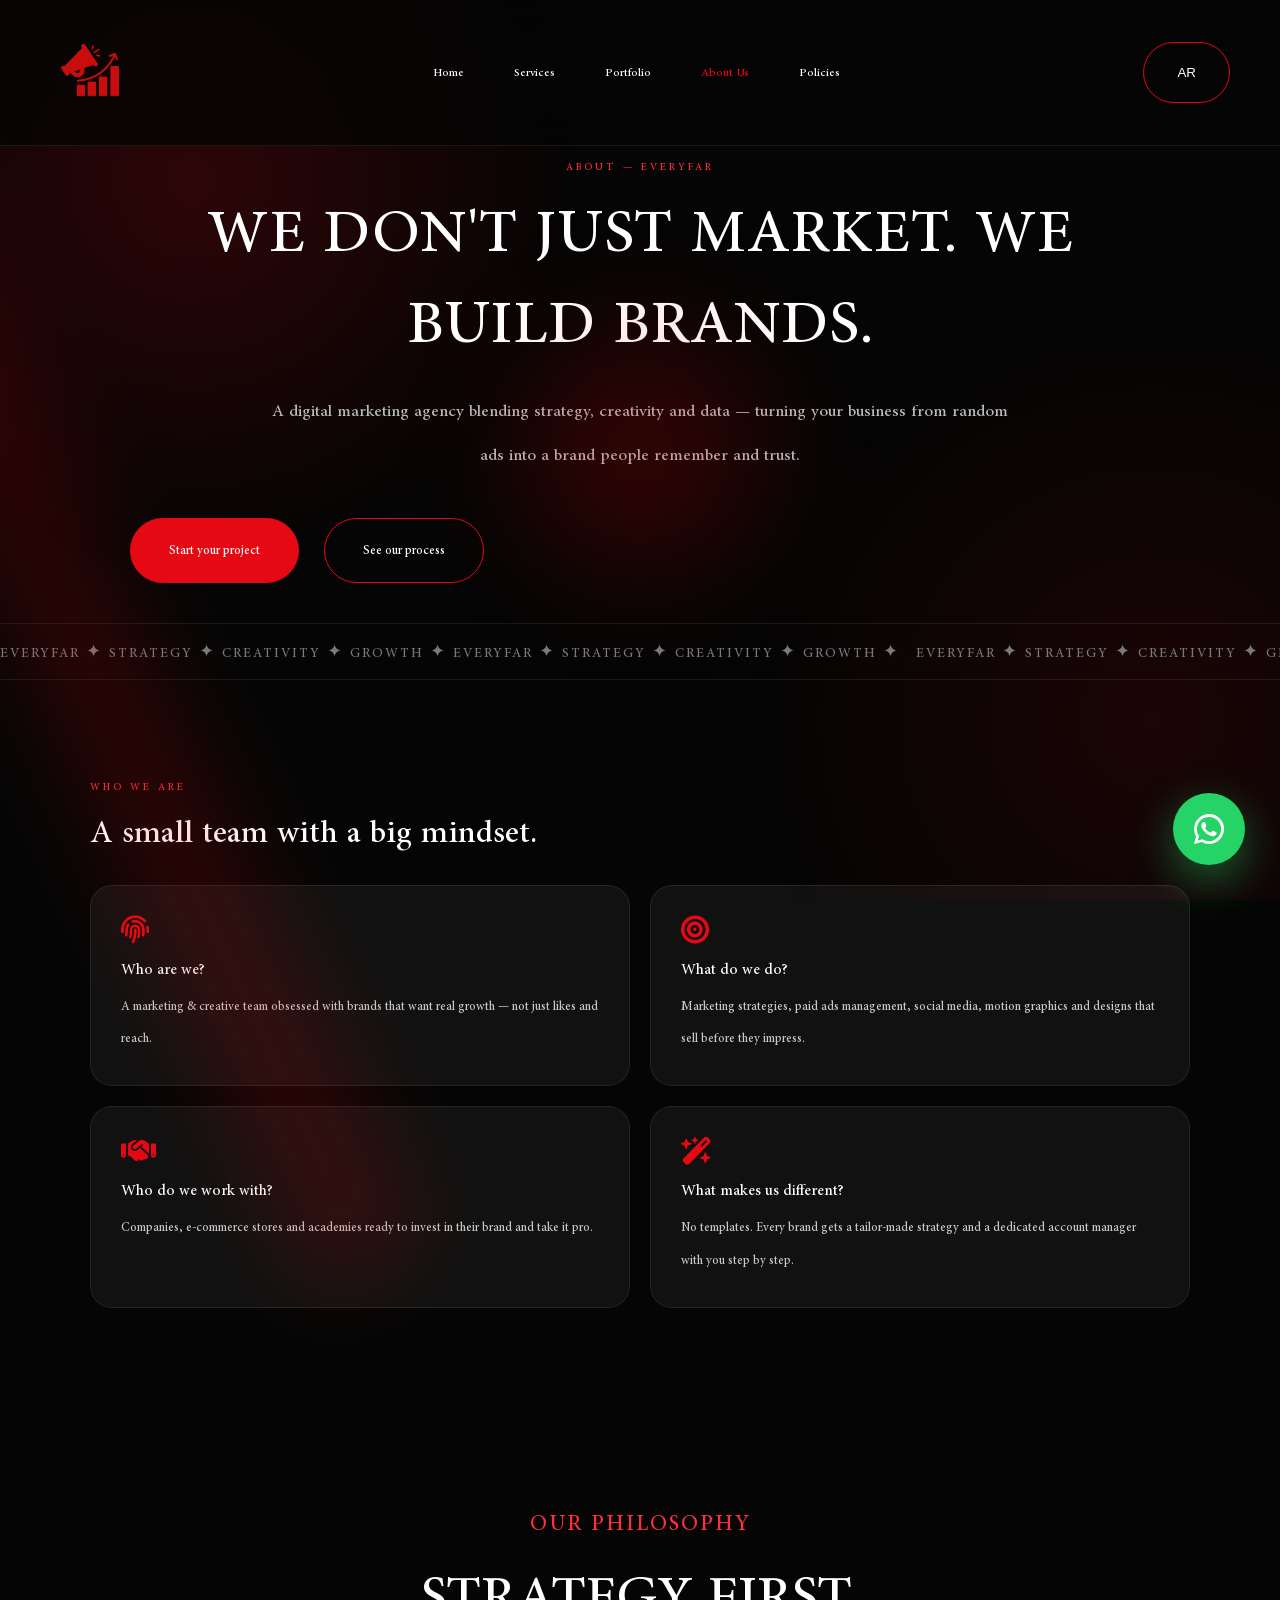
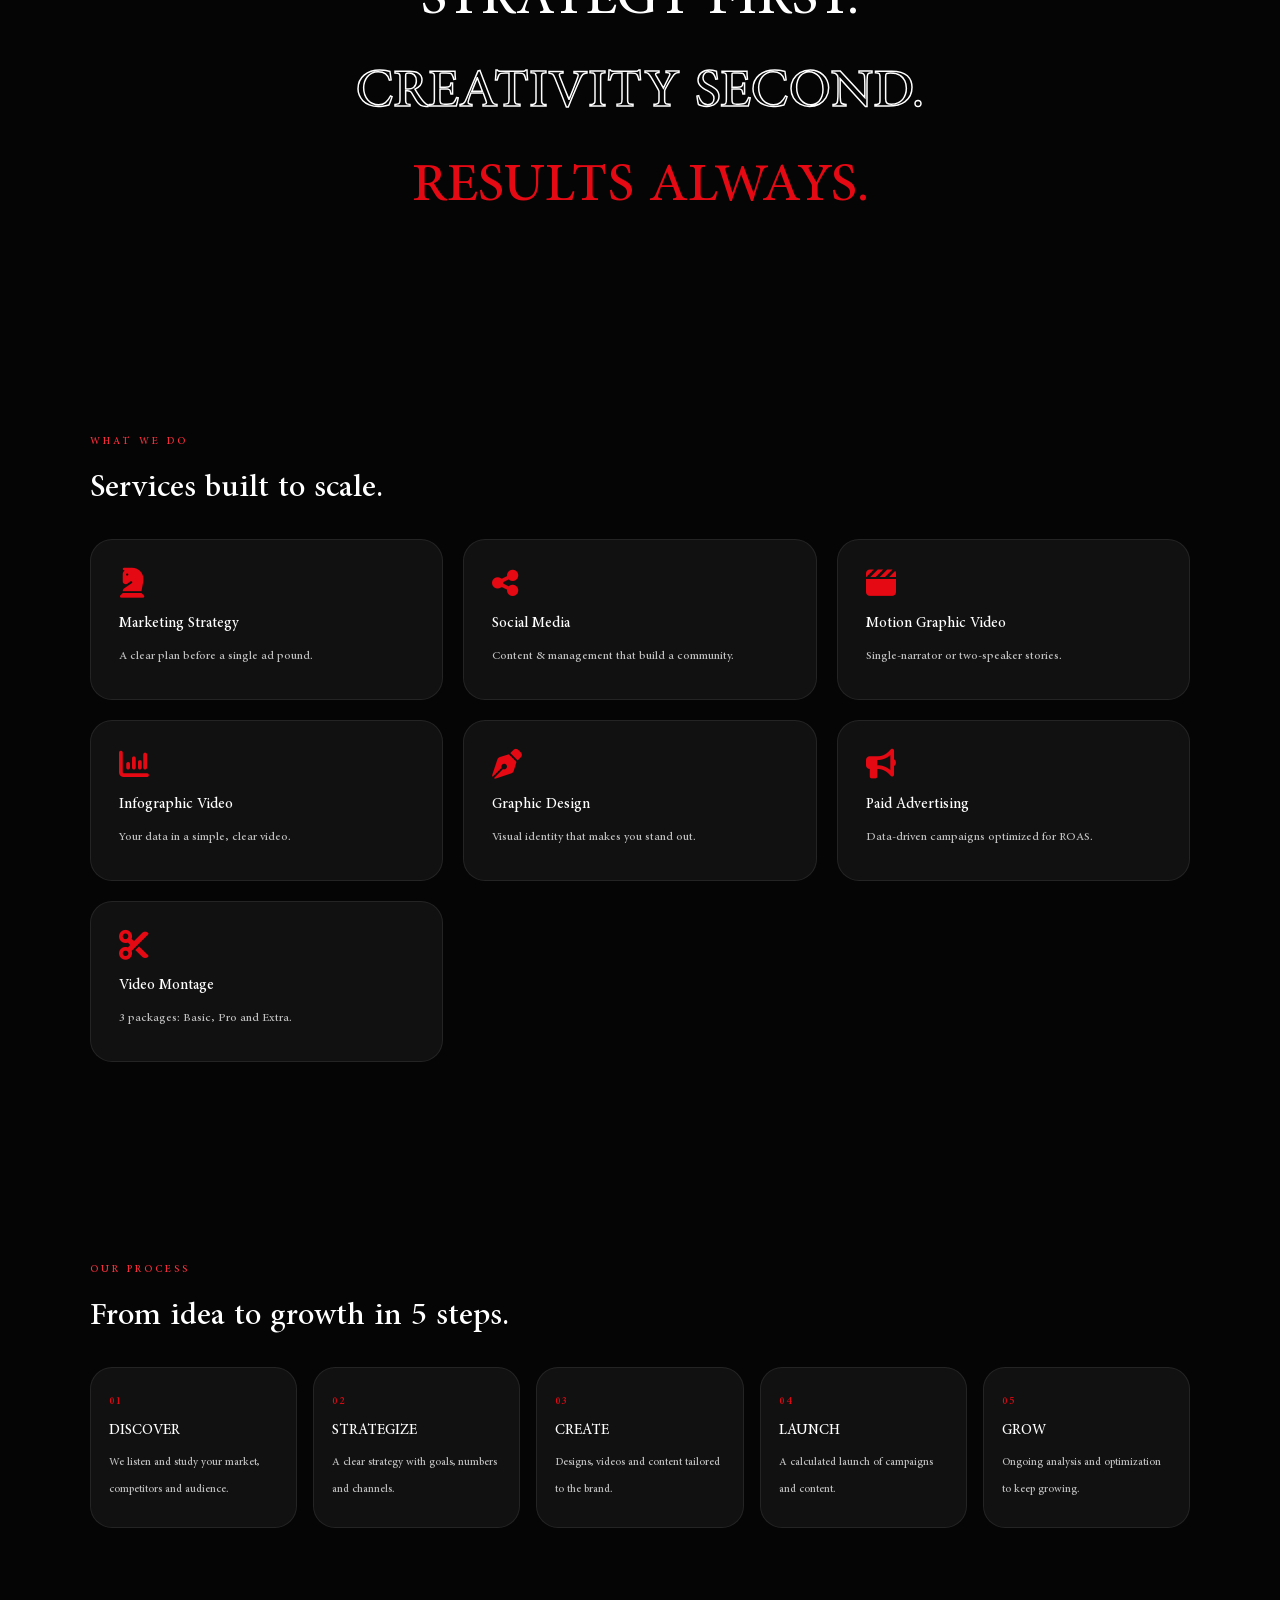
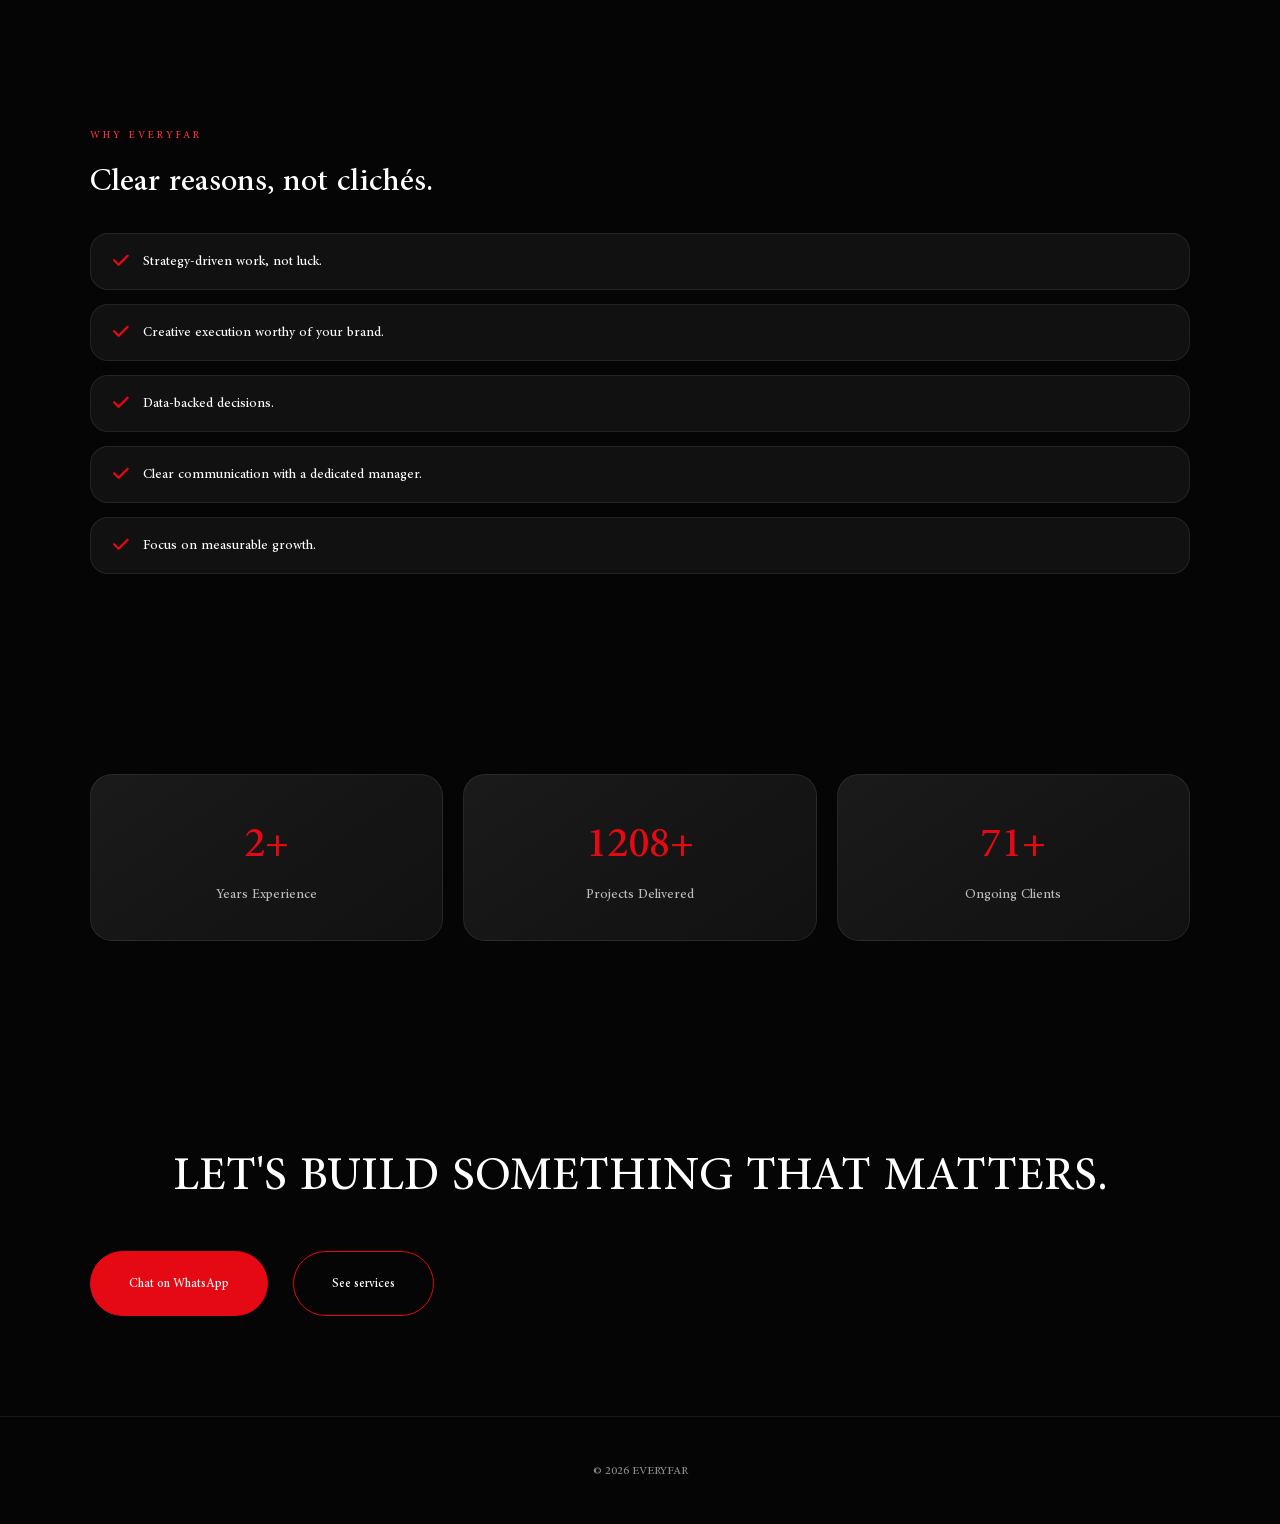
==== about.html @ 8262902e "Add files via upload" ====
<!DOCTYPE html>
<html lang="ar" dir="rtl">
<head>
<meta charset="UTF-8">
<meta name="viewport" content="width=device-width, initial-scale=1.0">
<title>About Us | EVERYFAR</title>
<link rel="preconnect" href="https://fonts.googleapis.com">
<link rel="stylesheet" href="css/style.css">
<link rel="stylesheet" href="https://cdnjs.cloudflare.com/ajax/libs/font-awesome/6.7.2/css/all.min.css">
</head>
<body>

<header>
<nav>
<div class="logo">
<a href="index.html"><img src="assets/images/logo.png" alt="EVERYFAR Logo"></a>
</div>
<ul id="navList">
<li><a href="index.html" data-ar="الرئيسية" data-en="Home">الرئيسية</a></li>
<li><a href="services.html" data-ar="خدماتنا" data-en="Services">خدماتنا</a></li>
<li><a href="index.html#portfolio" data-ar="أعمالنا" data-en="Portfolio">أعمالنا</a></li>
<li><a href="about.html" class="active" data-ar="من نحن" data-en="About Us">من نحن</a></li>
<li><a href="policies.html" data-ar="السياسات" data-en="Policies">السياسات</a></li>
</ul>
<div class="actions">
<button id="lang" class="lang-btn" type="button">EN</button>
<button class="menu-toggle" id="menuToggle" aria-label="Toggle menu" aria-expanded="false" type="button">
<span></span>
<span></span>
<span></span>
</button>
</div>
</nav>
</header>

<main>

<!-- 1. HERO -->
<section id="about-hero">
<p class="eyebrow" data-ar="من نحن — EVERYFAR" data-en="ABOUT — EVERYFAR">من نحن — EVERYFAR</p>
<h1 data-ar="مش بنسوّق بس. إحنا بنبني براندات." data-en="WE DON'T JUST MARKET. WE BUILD BRANDS.">مش بنسوّق بس. إحنا بنبني براندات.</h1>
<p class="lede" data-ar="وكالة تسويق رقمي بتجمع بين الاستراتيجية والإبداع والداتا — عشان نحوّل مشروعك من مجرد إعلانات لبراند الناس تفتكره وتثق فيه."
   data-en="A digital marketing agency blending strategy, creativity and data — turning your business from random ads into a brand people remember and trust.">وكالة تسويق رقمي بتجمع بين الاستراتيجية والإبداع والداتا — عشان نحوّل مشروعك من مجرد إعلانات لبراند الناس تفتكره وتثق فيه.</p>
<div class="buttons">
<a href="https://wa.me/201551371870" data-ar="ابدأ مشروعك" data-en="Start your project">ابدأ مشروعك</a>
<a href="#process" data-ar="شوف طريقة شغلنا" data-en="See our process">شوف طريقة شغلنا</a>
</div>
</section>

<div class="marquee" aria-hidden="true">
<div class="marquee-track">
<span>EVERYFAR ✦ STRATEGY ✦ CREATIVITY ✦ GROWTH ✦ EVERYFAR ✦ STRATEGY ✦ CREATIVITY ✦ GROWTH ✦&nbsp;</span>
<span>EVERYFAR ✦ STRATEGY ✦ CREATIVITY ✦ GROWTH ✦ EVERYFAR ✦ STRATEGY ✦ CREATIVITY ✦ GROWTH ✦&nbsp;</span>
</div>
</div>

<!-- 2. WHO WE ARE -->
<section id="who">
<p class="eyebrow" data-ar="مين إحنا؟" data-en="WHO WE ARE">مين إحنا؟</p>
<h2 data-ar="وكالة صغيرة بعقلية كبيرة." data-en="A small team with a big mindset.">وكالة صغيرة بعقلية كبيرة.</h2>
<div class="who-grid">
<div class="who-card">
<i class="fa-solid fa-fingerprint"></i>
<h3 data-ar="مين إحنا؟" data-en="Who are we?">مين إحنا؟</h3>
<p data-ar="فريق تسويق وإبداع شغال بشغف البراندات اللي عايزة تكبر بجد، مش مجرد لايكات وريتش."
   data-en="A marketing & creative team obsessed with brands that want real growth — not just likes and reach.">فريق تسويق وإبداع شغال بشغف البراندات اللي عايزة تكبر بجد، مش مجرد لايكات وريتش.</p>
</div>
<div class="who-card">
<i class="fa-solid fa-bullseye"></i>
<h3 data-ar="بنعمل إيه؟" data-en="What do we do?">بنعمل إيه؟</h3>
<p data-ar="استراتيجيات تسويق، إدارة حملات ممولة، سوشيال ميديا، موشن جرافيك وتصاميم تبيع قبل ما تعجب."
   data-en="Marketing strategies, paid ads management, social media, motion graphics and designs that sell before they impress.">استراتيجيات تسويق، إدارة حملات ممولة، سوشيال ميديا، موشن جرافيك وتصاميم تبيع قبل ما تعجب.</p>
</div>
<div class="who-card">
<i class="fa-solid fa-handshake"></i>
<h3 data-ar="بنشتغل مع مين؟" data-en="Who do we work with?">بنشتغل مع مين؟</h3>
<p data-ar="الشركات، المتاجر الإلكترونية، والأكاديميات اللي جاهزة تستثمر في البراند بتاعها وتاخده لمستوى احترافي."
   data-en="Companies, e-commerce stores and academies ready to invest in their brand and take it pro.">الشركات، المتاجر الإلكترونية، والأكاديميات اللي جاهزة تستثمر في البراند بتاعها وتاخده لمستوى احترافي.</p>
</div>
<div class="who-card">
<i class="fa-solid fa-wand-magic-sparkles"></i>
<h3 data-ar="إيه المختلف عندنا؟" data-en="What makes us different?">إيه المختلف عندنا؟</h3>
<p data-ar="مفيش قوالب جاهزة. كل براند ليه استراتيجية معمولة على مقاسه، ومدير حساب متابعك خطوة بخطوة."
   data-en="No templates. Every brand gets a tailor-made strategy and a dedicated account manager with you step by step.">مفيش قوالب جاهزة. كل براند ليه استراتيجية معمولة على مقاسه، ومدير حساب متابعك خطوة بخطوة.</p>
</div>
</div>
</section>

<!-- 3. PHILOSOPHY -->
<section id="philosophy">
<p class="eyebrow" data-ar="فلسفتنا" data-en="OUR PHILOSOPHY">فلسفتنا</p>
<h2 class="philo-line" data-ar="الاستراتيجية أولًا." data-en="STRATEGY FIRST.">الاستراتيجية أولًا.</h2>
<h2 class="philo-line outline" data-ar="الإبداع ثانيًا." data-en="CREATIVITY SECOND.">الإبداع ثانيًا.</h2>
<h2 class="philo-line red" data-ar="النتائج دائمًا." data-en="RESULTS ALWAYS.">النتائج دائمًا.</h2>
</section>

<!-- 4. WHAT WE DO -->
<section id="what">
<p class="eyebrow" data-ar="بنقدم إيه؟" data-en="WHAT WE DO">بنقدم إيه؟</p>
<h2 data-ar="خدمات معمولة عشان تكبّر." data-en="Services built to scale.">خدمات معمولة عشان تكبّر.</h2>
<div class="what-grid">
<div class="what-card"><i class="fa-solid fa-chess-knight"></i><h3 data-ar="استراتيجية تسويق" data-en="Marketing Strategy">استراتيجية تسويق</h3><p data-ar="خطة واضحة قبل أي جنيه إعلانات." data-en="A clear plan before a single ad pound.">خطة واضحة قبل أي جنيه إعلانات.</p></div>
<div class="what-card"><i class="fa-solid fa-share-nodes"></i><h3 data-ar="سوشيال ميديا" data-en="Social Media">سوشيال ميديا</h3><p data-ar="محتوى وإدارة تصنع مجتمع حوالين البراند." data-en="Content & management that build a community.">محتوى وإدارة تصنع مجتمع حوالين البراند.</p></div>
<div class="what-card"><i class="fa-solid fa-clapperboard"></i><h3 data-ar="فيديو موشن جرافيك" data-en="Motion Graphic Video">فيديو موشن جرافيك</h3><p data-ar="قصة براوي واحد أو 2 متحدثين." data-en="Single-narrator or two-speaker stories.">قصة براوي واحد أو 2 متحدثين.</p></div>
<div class="what-card"><i class="fa-solid fa-chart-column"></i><h3 data-ar="فيديو انفو جرافيك" data-en="Infographic Video">فيديو انفو جرافيك</h3><p data-ar="بياناتك في فيديو بسيط وواضح." data-en="Your data in a simple, clear video.">بياناتك في فيديو بسيط وواضح.</p></div>
<div class="what-card"><i class="fa-solid fa-pen-nib"></i><h3 data-ar="جرافيك ديزاين" data-en="Graphic Design">جرافيك ديزاين</h3><p data-ar="هوية بصرية تخلّي البراند مميز." data-en="Visual identity that makes you stand out.">هوية بصرية تخلّي البراند مميز.</p></div>
<div class="what-card"><i class="fa-solid fa-bullhorn"></i><h3 data-ar="إعلانات ممولة" data-en="Paid Advertising">إعلانات ممولة</h3><p data-ar="حملات مدروسة بالداتا ومحسّنة للـ ROAS." data-en="Data-driven campaigns optimized for ROAS.">حملات مدروسة بالداتا ومحسّنة للـ ROAS.</p></div>
<div class="what-card"><i class="fa-solid fa-scissors"></i><h3 data-ar="مونتاج الفيديو" data-en="Video Montage">مونتاج الفيديو</h3><p data-ar="3 باقات: بيزك واحترافي وإكسترا." data-en="3 packages: Basic, Pro and Extra.">3 باقات: بيزك واحترافي وإكسترا.</p></div>
</div>
</section>

<!-- 5. PROCESS -->
<section id="process">
<p class="eyebrow" data-ar="طريقة شغلنا" data-en="OUR PROCESS">طريقة شغلنا</p>
<h2 data-ar="من الفكرة للنمو في 5 خطوات." data-en="From idea to growth in 5 steps.">من الفكرة للنمو في 5 خطوات.</h2>
<div class="process-timeline">
<div class="step"><span class="num">01</span><h3 data-ar="نفهم" data-en="DISCOVER">نفهم</h3><p data-ar="بنسمعك وبندرس السوق والمنافسين والجمهور." data-en="We listen and study your market, competitors and audience.">بنسمعك وبندرس السوق والمنافسين والجمهور.</p></div>
<div class="step"><span class="num">02</span><h3 data-ar="نخطط" data-en="STRATEGIZE">نخطط</h3><p data-ar="استراتيجية واضحة بأهداف وأرقام وقنوات." data-en="A clear strategy with goals, numbers and channels.">استراتيجية واضحة بأهداف وأرقام وقنوات.</p></div>
<div class="step"><span class="num">03</span><h3 data-ar="نبدع" data-en="CREATE">نبدع</h3><p data-ar="تصاميم وفيديوهات ومحتوى على مقاس البراند." data-en="Designs, videos and content tailored to the brand.">تصاميم وفيديوهات ومحتوى على مقاس البراند.</p></div>
<div class="step"><span class="num">04</span><h3 data-ar="نطلق" data-en="LAUNCH">نطلق</h3><p data-ar="إطلاق محسوب للحملات والمحتوى بدون عشوائية." data-en="A calculated launch of campaigns and content.">إطلاق محسوب للحملات والمحتوى بدون عشوائية.</p></div>
<div class="step"><span class="num">05</span><h3 data-ar="نكبّر" data-en="GROW">نكبّر</h3><p data-ar="تحليل وتحسين مستمر عشان الأرقام تطلع لفوق." data-en="Ongoing analysis and optimization to keep growing.">تحليل وتحسين مستمر عشان الأرقام تطلع لفوق.</p></div>
</div>
</section>

<!-- 6. WHY -->
<section id="why">
<p class="eyebrow" data-ar="ليه Everyfar؟" data-en="WHY EVERYFAR">ليه Everyfar؟</p>
<h2 data-ar="كلام واضح، مش شعارات محفوظة." data-en="Clear reasons, not clichés.">كلام واضح، مش شعارات محفوظة.</h2>
<ul class="why-list">
<li><i class="fa-solid fa-check"></i><span data-ar="شغل مبني على استراتيجية مش على الحظ." data-en="Strategy-driven work, not luck.">شغل مبني على استراتيجية مش على الحظ.</span></li>
<li><i class="fa-solid fa-check"></i><span data-ar="تنفيذ إبداعي يليق بالبراند بتاعك." data-en="Creative execution worthy of your brand.">تنفيذ إبداعي يليق بالبراند بتاعك.</span></li>
<li><i class="fa-solid fa-check"></i><span data-ar="قرارات مبنية على الداتا والأرقام." data-en="Data-backed decisions.">قرارات مبنية على الداتا والأرقام.</span></li>
<li><i class="fa-solid fa-check"></i><span data-ar="تواصل واضح ومدير حساب متابعك." data-en="Clear communication with a dedicated manager.">تواصل واضح ومدير حساب متابعك.</span></li>
<li><i class="fa-solid fa-check"></i><span data-ar="تركيز على نمو حقيقي قابل للقياس." data-en="Focus on measurable growth.">تركيز على نمو حقيقي قابل للقياس.</span></li>
</ul>
</section>

<!-- 7. NUMBERS -->
<section id="numbers">
<div class="numbers-grid">
<div class="number-card"><h2><span class="count" data-count="3">0</span>+</h2><p data-ar="سنين خبرة" data-en="Years Experience">سنين خبرة</p></div>
<div class="number-card"><h2><span class="count" data-count="1500">0</span>+</h2><p data-ar="مشروع منفّذ" data-en="Projects Delivered">مشروع منفّذ</p></div>
<div class="number-card"><h2><span class="count" data-count="89">0</span>+</h2><p data-ar="عميل مستمر" data-en="Ongoing Clients">عميل مستمر</p></div>
</div>

</section>

<!-- 8. CTA -->
<section id="about-cta">
<h2 data-ar="يلا نبني حاجة تستاهل." data-en="LET'S BUILD SOMETHING THAT MATTERS.">يلا نبني حاجة تستاهل.</h2>
<div class="buttons">
<a href="https://wa.me/201551371870" data-ar="كلمنا واتساب" data-en="Chat on WhatsApp">كلمنا واتساب</a>
<a href="index.html#services" data-ar="شوف خدماتنا" data-en="See services">شوف خدماتنا</a>
</div>
</section>

</main>

<footer>
<p>© 2026 EVERYFAR</p>
</footer>

<a href="https://wa.me/201551371870" class="whatsapp-float" target="_blank" aria-label="WhatsApp">
<svg xmlns="http://www.w3.org/2000/svg" width="30" height="30" fill="white" viewBox="0 0 24 24"><path d="M20.52 3.48A11.8 11.8 0 0 0 12.04 0C5.43 0 .05 5.38.05 12c0 2.12.55 4.19 1.6 6.02L0 24l6.18-1.62A11.95 11.95 0 0 0 12.04 24C18.66 24 24 18.62 24 12a11.8 11.8 0 0 0-3.48-8.52ZM12.04 21.8a9.8 9.8 0 0 1-5-1.37l-.36-.22-3.66.96.98-3.57-.24-.37A9.74 9.74 0 1 1 12.04 21.8Zm5.37-7.35c-.3-.15-1.78-.88-2.05-.98-.27-.1-.47-.15-.67.15-.2.3-.77.98-.95 1.18-.17.2-.35.22-.65.08-.3-.15-1.28-.47-2.43-1.5-.9-.8-1.5-1.78-1.68-2.08-.18-.3-.02-.46.13-.6.13-.13.3-.35.45-.52.15-.17.2-.3.3-.5.1-.2.05-.37-.02-.52-.08-.15-.67-1.62-.92-2.22-.24-.58-.48-.5-.67-.51h-.57c-.2 0-.52.08-.8.37-.27.3-1.05 1.03-1.05 2.5s1.08 2.9 1.23 3.1c.15.2 2.13 3.25 5.16 4.56.72.31 1.28.5 1.72.64.72.23 1.38.2 1.9.12.58-.08 1.78-.73 2.03-1.43.25-.7.25-1.3.18-1.43-.08-.13-.28-.2-.58-.35Z"/></svg>
</a>

<div class="mouse-glow" aria-hidden="true"></div>
<div class="red-light" aria-hidden="true"></div>
<script>window.__SKIP_AUTO_LANG__ = true;</script>
<script src="js/script.js"></script>
<script src="js/policies-lang.js"></script>
<script>
/* About counters — animate once when visible */
(function(){
  var els = document.querySelectorAll(".count");
  if (!("IntersectionObserver" in window)) {
    els.forEach(function(e){ e.textContent = e.getAttribute("data-count"); });
    return;
  }
  var io = new IntersectionObserver(function(entries){
    entries.forEach(function(en){
      if (!en.isIntersecting) return;
      var el = en.target, end = parseInt(el.getAttribute("data-count"), 10) || 0, t0 = null;
      function tick(t){
        if (!t0) t0 = t;
        var p = Math.min((t - t0) / 1200, 1);
        el.textContent = Math.floor(end * p);
        if (p < 1) requestAnimationFrame(tick); else el.textContent = end;
      }
      requestAnimationFrame(tick);
      io.unobserve(el);
    });
  }, { threshold: 0.5 });
  els.forEach(function(e){ io.observe(e); });
})();
</script>
</body>
</html>
---- css/style.css ----
/* =====================================
   EVERYFAR V1 - STYLE.CSS
   Premium Foundation
===================================== */
@font-face {
    font-family: "AdobeArabic";
    src: url("../assets/fonts/ArbFONTS-22016-adobearabic.ttf") format("truetype");
    font-weight: normal;
    font-style: normal;
    font-display: swap;
}
@font-face {
    font-family: "AdobeArabic";
    src: url("../assets/fonts/ArbFONTS-22017-adobearabic.ttf") format("truetype");
    font-weight: bold;
    font-style: normal;
    font-display: swap;
}
.company-name{
    font-family:"AdobeArabic";
    font-size:clamp(46px, 14vw, 90px);
    font-weight:bold;
}


:root{
    --bg:#050505;
    --bg2:#101010;
    --primary:#E50914;
    --primary2:#ff2f3d;
    --text:#ffffff;
    --muted:#bcbcbc;
    --glass:rgba(255,255,255,.05);
    --border:rgba(255,255,255,.08);
    --radius:22px;
    --transition:.35s ease;
}

*{
    margin:0;
    padding:0;
    box-sizing:border-box;
    scroll-behavior:smooth;
}

body{
    font-family:'AdobeArabic',sans-serif;
    background:var(--bg);
    color:var(--text);
    overflow-x:hidden;
}

body::before{
    content:"";
    position:fixed;
    inset:0;
    background:
    radial-gradient(circle at 15% 20%,rgba(229,9,20,.18),transparent 30%),
    radial-gradient(circle at 90% 80%,rgba(229,9,20,.10),transparent 30%);
    z-index:-1;
}

header{
    position:fixed;
    top:0;
    width:100%;
    backdrop-filter:blur(26px);
    background:rgba(5,5,5,.75);
    border-bottom:1px solid var(--border);
    z-index:999;
}

nav{
    max-width:1800px;
    margin:auto;
    display:flex;
    justify-content:space-between;
    align-items:center;
    padding:30px 50px;
    position:relative;
}

.logo img{
    height:80px;
}

nav ul{
    display:flex;
    gap:50px;
    list-style:none;
}

.menu-toggle{
    display:none;
    flex-direction:column;
    justify-content:center;
    gap:6px;
    width:32px;
    height:24px;
    background:none;
    border:none;
    cursor:pointer;
    padding:0;
    z-index:1001;
}

.menu-toggle span{
    display:block;
    width:100%;
    height:2px;
    background:#fff;
    border-radius:2px;
    transition:var(--transition);
}

.menu-toggle.active span:nth-child(1){
    transform:translateY(8px) rotate(45deg);
}

.menu-toggle.active span:nth-child(2){
    opacity:0;
}

.menu-toggle.active span:nth-child(3){
    transform:translateY(-8px) rotate(-45deg);
}

nav a{
    color:#fff;
    text-decoration:none;
    transition:var(--transition);
}

nav a:hover{
    color:var(--primary);
}

.actions{
    display:flex;
    gap:25px;
    align-items:center;
}

#lang,
.actions a{
    padding:22px 33px;
    border-radius:999px;
    border:1px solid var(--primary);
    background:transparent;
    color:#fff;
    text-decoration:none;
    transition:var(--transition);
}

.actions a{
    background:var(--primary);
}

.actions a:hover,
#lang:hover{
    transform:translateY(-3px);
    box-shadow:0 0 30px rgba(229,9,20,.35);
}

#hero{
    min-height:100vh;
    display:grid;
    grid-template-columns:1fr 1fr;
    gap:70px;
    align-items:center;
    max-width:1400px;
    margin:auto;
    padding:150px 40px 80px;
}

.hero-content h1{
    font-size:clamp(40px, 13vw, 85px);
    line-height:1.05;
    margin:20px 0;
}

.hero-content h2{
    color:var(--primary2);
    margin-bottom:30px;
    font-size:clamp(16px, 4vw, 22px);
}

.hero-content p{
    color:var(--muted);
    font-size:clamp(19px, 6.5vw, 32px);
    line-height:1.8;
}

.buttons{
    display:flex;
    gap:25px;
    margin-top:40px;
}

.buttons a{
    padding:22px 38px;
    border-radius:999px;
    text-decoration:none;
    color:#fff;
    font-size:clamp(15px, 3.6vw, 17px);
    border:1px solid var(--primary);
    transition:var(--transition);
}

.buttons a:first-child{
    background:var(--primary);
}

.buttons a:hover{
    transform:translateY(-5px);
}

.hero-dashboard{

transition:none;
transform-style:preserve-3d;
will-change:transform;
    cursor: grab;

    direction:ltr;

    position:relative;

    overflow:visible;

    background:linear-gradient(145deg,#1a1a1a,#111);

    border:1px solid rgba(255,255,255,.08);

    border-radius:28px;

    padding:35px;

    box-shadow:
    0 0 50px rgba(0,0,0,.45),
    inset 0 0 20px rgba(255,255,255,.03);

}

.hero-dashboard::before{

content:"";

position:absolute;

width:320px;

height:320px;

background:rgba(229,9,20,.18);

filter:blur(90px);

border-radius:50%;

bottom:-120px;

left:-80px;

pointer-events:none;

z-index:0;

}

.dashboard-header{

display:flex;

justify-content:space-between;

align-items:center;

margin-bottom:30px;

}

.chart-placeholder{
    display:flex;
    align-items:center;
    justify-content:center;
    min-height:340px;
    color:#888;
}

section{
    max-width:1800px;
    margin:auto;
    padding:100px 50px;
}

#services{
    display:grid;
    gap:30px;
}

.service,
.project{
    background:var(--glass);
    border:1px solid var(--border);
    padding:30px;
    border-radius:var(--radius);
    transition:var(--transition);
}

.service:hover,
.project:hover{
    transform:translateY(-10px);
    border-color:var(--primary);
}

.portfolio-grid{
    display:grid;
    grid-template-columns:repeat(2,1fr);
    gap:25px;
}

#cta{
    text-align:center;
}

#cta a{
    display:inline-block;
    margin-top:30px;
    background:var(--primary);
    color:#fff;
    padding:25px 45px;
    border-radius:999px;
    text-decoration:none;
}

footer{
    padding:45px;
    border-top:1px solid var(--border);
    text-align:center;
    color:#8d8d8d;
}

@media(max-width:992px){
#hero,
.portfolio-grid{
grid-template-columns:1fr;
}

#hero{
    min-height:auto;
    padding:130px 24px 50px;
    gap:36px;
}

.hero-content{
    text-align:center;
}

.buttons{
    justify-content:center;
    container-type:inline-size;
}

.buttons a{
    padding:18px 30px;
    padding:clamp(16px, 7cqw, 24px) clamp(26px, 11cqw, 42px);
    font-size:17px;
    font-size:clamp(16px, 6.5cqw, 20px);
}

.menu-toggle{
    display:flex;
    width:42px;
    height:32px;
    gap:7px;
}

.menu-toggle span{
    height:3px;
}

nav ul{
    display:flex;
    flex-direction:column;
    gap:0;
    position:absolute;
    top:calc(100% + 1px);
    left:0;
    width:100%;
    background:rgba(5,5,5,.97);
    backdrop-filter:blur(20px);
    border-bottom:1px solid var(--border);
    max-height:0;
    overflow:hidden;
    transition:max-height .4s ease;
}

nav ul.active{
    max-height:600px;
}

nav ul li{
    width:100%;
    text-align:center;
    border-top:1px solid var(--border);
}

nav ul li a{
    display:block;
    padding:20px 0;
    padding:clamp(16px, 6vw, 26px) 0;
    font-size:20px;
    font-size:clamp(18px, 5.5vw, 24px);
    font-weight:600;
}

#lang,
.actions a{
    padding:18px 28px;
    padding:clamp(15px, 5vw, 22px) clamp(22px, 8vw, 34px);
    font-size:17px;
    font-size:clamp(15px, 4.5vw, 19px);
}

.logo img{
    height:68px;
}

.stat-card{
    padding:24px;
    padding:clamp(20px, 9cqw, 30px);
    border-radius:24px;
}

.stat-icon{
    font-size:26px;
    font-size:clamp(22px, 16cqw, 30px);
}

.notification-icon{
    width:54px;
    height:54px;
    width:clamp(46px, 16cqw, 60px);
    height:clamp(46px, 16cqw, 60px);
    font-size:22px;
    font-size:clamp(18px, 8cqw, 26px);
}

.dashboard-header h3{
    font-size:26px;
    font-size:clamp(22px, 7vw, 30px);
}

.stat-card h2{
    font-size:34px;
    font-size:clamp(28px, 18cqw, 40px);
}

section{
    padding:70px 24px;
}

.buttons{
    flex-wrap:wrap;
}
}

@media(max-width:480px){

#hero{
    padding:120px 20px 40px;
    gap:30px;
}

nav{
    padding:20px 24px;
}

.logo img{
    height:60px;
}

#lang,
.actions a{
    padding:16px 24px;
    font-size:17px;
}

.buttons{
    flex-direction:column;
    width:100%;
    gap:16px;
}

.buttons a{
    width:100%;
    text-align:center;
    padding:22px 0;
    font-size:19px;
}

.hero-dashboard{
    padding:24px;
}

.stat-card{
    padding:20px;
}

section{
    padding:70px 22px;
}

.policy-card{
    padding:22px;
}
}
.whatsapp-float{


position:fixed;

right:35px;

bottom:35px;

width:72px;

height:72px;

background:#25D366;

border-radius:50%;

display:flex;

align-items:center;

justify-content:center;

box-shadow:0 15px 45px rgba(37,211,102,.45);

z-index:99999;

transition:.35s;

animation:whatsappFloat 2s ease-in-out infinite;

}

.whatsapp-float:hover{

transform:scale(1.12);

box-shadow:0 20px 55px rgba(37,211,102,.7);

}

@keyframes whatsappFloat{

0%{

transform:translateY(0);

}

50%{

transform:translateY(-10px);

}

100%{

transform:translateY(0);

}

}
.company-name{

    font-family:"AdobeArabic", serif;

    font-size:clamp(46px, 14vw, 90px);

    font-weight:bold;

    letter-spacing:4px;

    color:#ffffff;

    line-height:1;

}
.company-subtitle{

font-size:22px;

letter-spacing:3px;

color:#d0d0d0;

}


/* ============================
   Dashboard
============================ */

.dashboard-header{

    display:flex;

    justify-content:space-between;

    align-items:center;

    margin-bottom:30px;

}

.dashboard-header h3{

    font-size:clamp(20px, 5.5vw, 28px);

    color:#ffffff;

    font-weight:700;

}

.live-status{

    display:flex;

    align-items:center;

    gap:8px;

    color:#4CFF7A;

    font-size:16px;

    font-weight:600;

}

.live-dot{

    width:10px;

    height:10px;

    background:#4CFF7A;

    border-radius:50%;

    box-shadow:0 0 12px #4CFF7A;

    animation:liveBlink 1s infinite;

}

@keyframes liveBlink{

    0%{

        opacity:1;

    }

    50%{

        opacity:.2;

    }

    100%{

        opacity:1;

    }

}
.chart{

    position:relative;

z-index:2;

    width:100%;

    height:250px;

    margin:25px 0;

    position:relative;

}
/* ==========================
   Dashboard Stats
========================== */

.stats{

    position:relative;

z-index:2;

    display:grid;

    grid-template-columns:repeat(2,1fr);

    gap:18px;

    margin-top:25px;

}

.stat-card{

    background:rgba(255,255,255,.05);

    border:1px solid rgba(255,255,255,.08);

    border-radius:18px;

    padding:20px;

    container-type:inline-size;

    transition:.35s;

}

.stat-card:hover{

    transform:translateY(-6px);

    border-color:#E50914;

    box-shadow:0 0 25px rgba(229,9,20,.25);

}

.stat-card h2{

    color:#E50914;

    font-size:clamp(26px, 7vw, 34px);

    margin-bottom:8px;

}

.stat-card p{

    color:#bdbdbd;

    font-size:15px;

}

/* ==========================
   Progress Bars
========================== */

.progress-bars{

    margin-top:30px;

}

.progress-item{

    margin-bottom:22px;

}

.progress-title{

    display:flex;

    justify-content:space-between;

    align-items:center;

    margin-bottom:8px;

    color:#ffffff;

    font-size:15px;

}

.progress-line{

    width:100%;

    height:10px;

    background:rgba(255,255,255,.08);

    border-radius:999px;

    overflow:hidden;

}

.progress-fill{

    width:0%;

    height:100%;

    background:linear-gradient(90deg,#E50914,#ff4040);

    border-radius:999px;

    transition:width 2s ease;

}

.facebook{

    width:94%;

}

.google{

    width:87%;

}

.tiktok{

    width:91%;

}

/* ==========================
   Notification
========================== */

.notification{

    position:relative;

z-index:2;

    margin-top:25px;

}

.notification-card{

    transition:
opacity .35s ease,
transform .35s ease,
border-color .35s ease;

    justify-content:flex-start;

    display:flex;

    align-items:center;

    gap:15px;

    padding:14px;

    container-type:inline-size;

    background:rgba(255,255,255,.05);

    border:1px solid rgba(255,255,255,.08);

    border-radius:18px;

    transition:.35s;

}

.notification-card:hover{

    border-color:#E50914;

    transform:translateY(-4px);

}

.notification-icon{

    width:50px;

    height:50px;

    border-radius:50%;

    background:rgba(229,9,20,.15);

    display:flex;

    justify-content:center;

    align-items:center;

    font-size:22px;

}

.notification-content h4{

    color:#ffffff;

    font-size:20px;

    margin:0;

}

.notification-content p{

    color:#9a9a9a;

    font-size:14px;

    margin-top:5px;

}

.notification-content{

    text-align:left;

}
.notification-icon{

width:42px;

height:42px;

font-size:18px;

}

.chart canvas{

    transition:transform .35s ease,
               filter .35s ease;

    cursor:pointer;

}

.chart canvas:hover{

    transform:scale(1.03);

    filter:drop-shadow(0 0 18px rgba(229,9,20,.45));

}

/* ===========================
   Dashboard Icons
=========================== */

.stat-label{

display:flex;

align-items:center;

gap:10px;

font-size:clamp(16px, 4.5vw, 22px);

font-weight:600;

}

.stat-icon{

font-size:20px;

color:#e50914;

transition:
transform .35s ease,
color .35s ease,
filter .35s ease;

}

.stat-card:hover .stat-icon{

transform:
rotate(-12deg)
scale(1.25);

filter:
drop-shadow(0 0 12px rgba(229,9,20,.7));

color:#ff2b2b;

}

/* ===========================
   Floating Social Cards
=========================== */

.floating-cards{

    margin-top:30px;

    position:relative;

    height:170px;

}

.social-card{


    display:flex;

    align-items:center;

    gap:15px;

    width:210px;

    padding:18px 22px;

    border-radius:18px;

    background:rgba(32,32,32,.95);

    backdrop-filter:blur(20px);

    border:1px solid rgba(255,255,255,.08);

    box-shadow:
    0 20px 50px rgba(0,0,0,.45);

    animation:floatCard 4s ease-in-out infinite;

    transition:.35s;

}

.social-card:hover{

    transform:translateY(-8px) scale(1.04);

    box-shadow:
    0 25px 60px rgba(229,9,20,.25);

}

.social-card i{

    font-size:32px;

    color:#1877F2;

}

.social-info h4{

    margin:0;

    font-size:18px;

}

.social-info span{

    color:#9c9c9c;

    font-size:14px;

}

@keyframes floatCard{

    0%{

        transform:translateY(0);

    }

    50%{

        transform:translateY(-12px);

    }

    100%{

        transform:translateY(0);

    }

}

.google-card i{

    color:#4285F4;

}

@media (max-width: 768px){

@media screen and (max-width:768px){

    .whatsapp-float-btn{

    position: fixed;

    right: 20px;

    bottom: 35px;

    z-index: 999999;

}

}

    .whatsapp-float-btn{
        bottom: 90px;
        right: 20;
    }

}

/* ===== Mouse Glow ===== */

.mouse-glow{

    position:fixed;

    width:350px;
    height:350px;

    border-radius:50%;

    pointer-events:none;

    background:radial-gradient(circle,
    rgba(255,0,0,.22) 0%,
    rgba(255,0,0,.12) 35%,
    rgba(255,0,0,0) 75%);

    filter:blur(45px);

    transform:translate(-50%,-50%);

    left:50%;
    top:50%;

    z-index:0;

    transition:
    left .08s linear,
    top .08s linear;

}

/* ===========================
   Red Light Sweep
=========================== */

.red-light{

    position: fixed;

    top: -50%;

    left: -100px;

    width: 180px;

    height: 200%;

    pointer-events: none;

    z-index: 999;

    opacity: .45;

    filter: blur(45px);

    background: linear-gradient(
        90deg,
        rgba(255,0,0,0),
        rgba(255,0,0,.45),
        rgba(255,0,0,0)
    );

    transform: rotate(-25deg);

    transition:
        left .08s linear,
        top .08s linear;

}

/* Mobile Only */
@media (max-width:768px){

    .whatsapp-float-btn,
    .whatsapp-float{

        position: fixed !important;

        right: 20px !important;

        bottom: 90px !important;

        z-index: 999999 !important;

        transform: none !important;

    }

}

@keyframes whatsappFloat {

    0%{
        transform: translateY(0px);
    }

    50%{
        transform: translateY(-10px);
    }

    100%{
        transform: translateY(0px);
    }

}

.whatsapp-float-btn{

    animation: whatsappFloat 2.5s ease-in-out infinite;

}

/* =====================================
   EVERYFAR V2 - MOBILE FIX PACK
===================================== */
html,body{
  max-width:100%;
  overflow-x:clip;
}
img,canvas,svg{
  max-width:100%;
  height:auto;
}
canvas#performanceChart{
  width:100% !important;
  height:100% !important;
}

/* Navbar mobile layout after moving toggle into .actions */
.actions{
  gap:12px;
}
.menu-toggle.active span:nth-child(1){
  transform:translateY(10px) rotate(45deg);
}
.menu-toggle.active span:nth-child(3){
  transform:translateY(-10px) rotate(-45deg);
}
nav ul{
  z-index:1000;
  right:0;
}

/* Kill broken container-query units (cqw) - replace with vw */
.buttons,.stat-card,.notification-card{
  container-type:normal;
}
@media(max-width:992px){
  .buttons a{
    padding:18px 30px;
    font-size:17px;
  }
  .stat-card{
    padding:20px;
  }
  .stat-card h2{
    font-size:30px;
  }
  .stat-icon{
    font-size:24px;
  }
  .notification-icon{
    width:50px;
    height:50px;
    font-size:22px;
    flex-shrink:0;
  }
  .dashboard-header h3{
    font-size:22px;
  }
  nav ul li a{
    padding:18px 0;
    font-size:19px;
  }
  #lang{
    padding:12px 22px;
    font-size:16px;
  }
}

/* Dashboard: prevent horizontal overflow */
.hero-dashboard{
  max-width:100%;
  min-width:0;
  overflow:hidden;
  will-change:auto;
}
.hero-dashboard::before{
  width:220px;
  height:220px;
  bottom:-100px;
  left:-60px;
}
.chart{
  height:250px;
  min-height:220px;
  margin:20px 0;
}
.stats{
  gap:12px;
}
.stat-card{
  min-width:0;
}
.stat-card h2{
  word-break:break-all;
}
.stat-label{
  font-size:16px;
}
.notification-card{
  min-width:0;
}
.notification-content{
  min-width:0;
  flex:1;
}
.notification-content h4{
  font-size:16px;
  overflow:hidden;
  text-overflow:ellipsis;
  white-space:nowrap;
}
.chart canvas:hover{
  transform:none;
  filter:none;
}

/* Touch devices: disable heavy hover/parallax effects */
@media (hover:none){
  .service:hover,.project:hover,.stat-card:hover,
  .notification-card:hover,.social-card:hover,
  .buttons a:hover,.actions a:hover,
  #lang:hover,.whatsapp-float:hover{
    transform:none;
    box-shadow:none;
  }
  .mouse-glow,.red-light{
    display:none !important;
  }
  .hero-dashboard{
    transform:none !important;
    cursor:default;
  }
}

/* WhatsApp button - fixed clean version */
.whatsapp-float{
  animation:whatsappFloat 2.5s ease-in-out infinite;
}
@media (max-width:768px){
  .whatsapp-float{
    right:16px !important;
    bottom:20px !important;
    left:auto !important;
    width:56px !important;
    height:56px !important;
    z-index:999999 !important;
    animation:whatsappFloat 2.5s ease-in-out infinite !important;
  }
  .whatsapp-float svg{
    width:26px;
    height:26px;
  }
  .chart{
    height:210px;
    min-height:200px;
  }
  .stats{
    grid-template-columns:repeat(2,1fr);
    gap:10px;
  }
  .stat-card{
    padding:14px;
    border-radius:16px;
  }
  .stat-card h2{
    font-size:22px;
  }
  .stat-label{
    font-size:14px;
    gap:6px;
  }
  .hero-dashboard{
    padding:20px 16px;
    border-radius:20px;
  }
  .dashboard-header h3{
    font-size:18px;
  }
  .live-status{
    font-size:13px;
  }
  #hero{
    overflow:hidden;
  }
}
@media (max-width:380px){
  .stats{
    gap:8px;
  }
  .stat-card{
    padding:12px;
  }
  .stat-card h2{
    font-size:19px;
  }
  .buttons a{
    padding:16px 0;
    font-size:17px;
    min-height:52px;
    display:flex;
    align-items:center;
    justify-content:center;
  }
  nav{
    padding:14px 16px;
  }
  .logo img{
    height:52px;
  }
}
/* RTL: keep whatsapp bottom-left visually? keep right for now to avoid covering content */
[dir="rtl"] .whatsapp-float{
  right:35px;
  left:auto;
}
@media (max-width:768px){
  [dir="rtl"] .whatsapp-float{
    right:16px;
    left:auto;
  }
}

/* =====================================
   POLICIES PAGE
===================================== */
nav a.active{
  color:var(--primary);
}
#policies-hero{
  max-width:1400px;
  margin:auto;
  padding:150px 40px 20px;
  text-align:center;
}
#policies-hero h2{
  color:var(--primary2);
  font-size:clamp(16px,4vw,22px);
  margin:12px 0 16px;
}
#policies-hero p{
  color:var(--muted);
  font-size:clamp(17px,4.5vw,22px);
  line-height:1.9;
  max-width:800px;
  margin:auto;
}
#policies{
  display:grid;
  gap:26px;
  max-width:1100px;
  padding-top:40px;
}
.policy-card{
  background:var(--glass);
  border:1px solid var(--border);
  border-radius:var(--radius);
  padding:clamp(22px,5vw,40px);
  transition:var(--transition);
}
.policy-card:hover{
  border-color:var(--primary);
  transform:translateY(-4px);
}
.policy-card h2{
  font-size:clamp(20px,5vw,28px);
  margin-bottom:18px;
  display:flex;
  align-items:center;
  gap:12px;
}
.policy-card h2 i{
  color:var(--primary);
}
.policy-card h3{
  font-size:clamp(17px,4.5vw,21px);
  color:var(--primary2);
  margin:20px 0 10px;
}
.policy-card p,.policy-card li{
  color:#d6d6d6;
  font-size:clamp(15px,4vw,19px);
  line-height:2;
}
.policy-card ul{
  list-style:none;
  display:grid;
  gap:10px;
  margin-top:8px;
}
.policy-card ul li{
  position:relative;
  padding-inline-start:28px;
}
.policy-card ul li::before{
  content:"✓";
  position:absolute;
  inset-inline-start:0;
  top:2px;
  color:var(--primary);
  font-weight:bold;
}
.policy-accept{
  display:flex;
  gap:16px;
  justify-content:center;
  flex-wrap:wrap;
  margin-top:10px;
}
.policy-accept a{
  padding:18px 36px;
  border-radius:999px;
  background:var(--primary);
  color:#fff;
  text-decoration:none;
  font-size:18px;
  transition:var(--transition);
  min-height:52px;
  display:inline-flex;
  align-items:center;
  justify-content:center;
}
.policy-accept a.ghost{
  background:transparent;
  border:1px solid var(--primary);
}
.policy-accept a:hover{
  transform:translateY(-3px);
  box-shadow:0 0 30px rgba(229,9,20,.35);
}
@media(max-width:768px){
  #policies-hero{
    padding:130px 20px 10px;
  }
  .policy-accept{
    flex-direction:column;
  }
  .policy-accept a{
    width:100%;
  }
}

/* =====================================
   ABOUT PAGE — PREMIUM
===================================== */
.eyebrow{
  color:var(--primary2);
  letter-spacing:3px;
  font-size:14px;
  font-weight:700;
  margin-bottom:14px;
}
#about-hero{
  max-width:1100px;
  margin:auto;
  padding:160px 40px 40px;
  text-align:center;
}
#about-hero h1{
  font-size:clamp(38px,9vw,84px);
  line-height:1.08;
  margin:10px 0 20px;
}
#about-hero h1:lang(en),[dir="ltr"] #about-hero h1{
  letter-spacing:1px;
}
#about-hero .lede{
  color:var(--muted);
  font-size:clamp(17px,4.5vw,23px);
  line-height:1.9;
  max-width:760px;
  margin:0 auto 10px;
}
.marquee{
  overflow:hidden;
  border-top:1px solid var(--border);
  border-bottom:1px solid var(--border);
  padding:16px 0;
  white-space:nowrap;
}
.marquee-track{
  display:inline-flex;
  animation:marquee 22s linear infinite;
}
.marquee-track span{
  font-size:18px;
  letter-spacing:2px;
  color:#7a7a7a;
  padding-inline-end:10px;
}
@keyframes marquee{
  from{transform:translateX(0);}
  to{transform:translateX(-50%);}
}
#who,#what,#process,#why,#numbers,#philosophy,#about-cta{
  max-width:1200px;
}
#who h2,#what h2,#process h2,#why h2{
  font-size:clamp(24px,6vw,44px);
  margin-bottom:28px;
}
.who-grid{
  display:grid;
  grid-template-columns:repeat(2,1fr);
  gap:20px;
}
.who-card{
  background:var(--glass);
  border:1px solid var(--border);
  border-radius:var(--radius);
  padding:30px;
  transition:var(--transition);
}
.who-card:hover{
  border-color:var(--primary);
  transform:translateY(-6px);
}
.who-card i{
  font-size:28px;
  color:var(--primary);
  margin-bottom:14px;
}
.who-card h3{
  font-size:21px;
  margin-bottom:10px;
}
.who-card p{
  color:#c9c9c9;
  line-height:1.9;
  font-size:17px;
}
#philosophy{
  text-align:center;
}
#philosophy .eyebrow{
  font-size:clamp(20px,5.5vw,30px);
  letter-spacing:2px;
}
.philo-line{
  font-size:clamp(34px,9vw,76px);
  line-height:1.15;
  margin:6px 0;
}
.philo-line.outline{
  color:transparent;
  -webkit-text-stroke:1.5px #fff;
}
.philo-line.red{
  color:var(--primary);
}
.what-grid{
  display:grid;
  grid-template-columns:repeat(3,1fr);
  gap:20px;
}
.what-card{
  background:var(--glass);
  border:1px solid var(--border);
  border-radius:var(--radius);
  padding:28px;
  transition:var(--transition);
}
.what-card:hover{
  border-color:var(--primary);
  transform:translateY(-8px);
  box-shadow:0 20px 50px rgba(229,9,20,.15);
}
.what-card i{
  font-size:30px;
  color:var(--primary);
  margin-bottom:14px;
}
.what-card h3{
  font-size:20px;
  margin-bottom:8px;
}
.what-card p{
  color:#c2c2c2;
  line-height:1.8;
  font-size:16px;
}
.process-timeline{
  display:grid;
  grid-template-columns:repeat(5,1fr);
  gap:16px;
}
.step{
  background:var(--glass);
  border:1px solid var(--border);
  border-radius:var(--radius);
  padding:24px 18px;
  position:relative;
  transition:var(--transition);
}
.step:hover{
  border-color:var(--primary);
  transform:translateY(-6px);
}
.step .num{
  font-size:15px;
  color:var(--primary);
  font-weight:700;
  letter-spacing:2px;
}
.step h3{
  font-size:20px;
  margin:10px 0 8px;
}
.step p{
  color:#c2c2c2;
  font-size:15px;
  line-height:1.8;
}
.why-list{
  list-style:none;
  display:grid;
  gap:14px;
}
.why-list li{
  display:flex;
  align-items:center;
  gap:14px;
  background:var(--glass);
  border:1px solid var(--border);
  border-radius:18px;
  padding:18px 22px;
  font-size:18px;
}
.why-list i{
  color:var(--primary);
  flex-shrink:0;
}
.numbers-grid{
  display:grid;
  grid-template-columns:repeat(3,1fr);
  gap:20px;
  text-align:center;
}
.number-card{
  background:linear-gradient(145deg,#1a1a1a,#111);
  border:1px solid var(--border);
  border-radius:var(--radius);
  padding:36px 20px;
}
.number-card h2{
  color:var(--primary);
  font-size:clamp(38px,8vw,60px);
}
.number-card p{
  color:var(--muted);
  font-size:18px;
  margin-top:8px;
}
.numbers-note{
  text-align:center;
  color:#777;
  font-size:14px;
  margin-top:16px;
}
#about-cta{
  text-align:center;
}
#about-cta h2{
  font-size:clamp(30px,8vw,64px);
  margin-bottom:10px;
}
@media(max-width:992px){
  .what-grid{grid-template-columns:repeat(2,1fr);}
  .process-timeline{grid-template-columns:repeat(2,1fr);}
  .who-grid{grid-template-columns:1fr;}
}
@media(max-width:768px){
  #about-hero{padding:135px 20px 30px;}
  .what-grid{grid-template-columns:1fr;}
  .process-timeline{grid-template-columns:1fr;}
  .numbers-grid{grid-template-columns:1fr;}
  .philo-line.outline{-webkit-text-stroke:1px #fff;}
}
@media (hover:none){
  .who-card:hover,.what-card:hover,.step:hover{
    transform:none;
    box-shadow:none;
  }
  .marquee-track{animation-duration:30s;}
}

/* =====================================
   SERVICES PAGE
===================================== */
#services-hero{
  max-width:1100px;
  margin:auto;
  padding:160px 40px 40px;
  text-align:center;
}
#services-hero h1{
  font-size:clamp(38px,9vw,84px);
  line-height:1.08;
  margin:10px 0 20px;
}
#services-hero .lede{
  color:var(--muted);
  font-size:clamp(17px,4.5vw,23px);
  line-height:1.9;
  max-width:760px;
  margin:0 auto 10px;
}
#services-list{
  display:grid;
  gap:26px;
  max-width:1200px;
  padding-top:40px;
}
.service-row{
  display:grid;
  grid-template-columns:1fr 1fr;
  gap:0;
  background:var(--glass);
  border:1px solid var(--border);
  border-radius:var(--radius);
  overflow:hidden;
  transition:var(--transition);
}
.service-row:hover{
  border-color:var(--primary);
}
.service-row.flip .service-img{
  order:2;
}
.service-img{
  position:relative;
  min-height:320px;
  overflow:hidden;
  background:linear-gradient(145deg,#1c1c1c,#0d0d0d);
}
.service-img img{
  position:absolute;
  inset:0;
  width:100%;
  height:100%;
  object-fit:cover;
  transition:transform .6s ease;
}
.service-row:hover .service-img img{
  transform:scale(1.06);
}
.service-img::after{
  content:"";
  position:absolute;
  inset:0;
  background:linear-gradient(to top,rgba(5,5,5,.55),transparent 55%);
  pointer-events:none;
}
.service-num{
  position:absolute;
  top:18px;
  inset-inline-start:20px;
  z-index:2;
  font-size:15px;
  font-weight:700;
  letter-spacing:2px;
  background:rgba(5,5,5,.65);
  border:1px solid var(--primary);
  color:#fff;
  border-radius:999px;
  padding:8px 18px;
  backdrop-filter:blur(8px);
}
.service-info{
  padding:clamp(24px,5vw,44px);
  display:flex;
  flex-direction:column;
  justify-content:center;
}
.service-info i{
  font-size:30px;
  color:var(--primary);
  margin-bottom:14px;
}
.service-info h2{
  font-size:clamp(22px,5vw,32px);
  margin-bottom:12px;
}
.service-info p{
  color:#c9c9c9;
  font-size:clamp(15px,4vw,19px);
  line-height:1.9;
  margin-bottom:18px;
}
.service-link{
  color:var(--primary2);
  text-decoration:none;
  font-size:17px;
  font-weight:700;
  width:fit-content;
  border-bottom:1px solid transparent;
  transition:var(--transition);
}
.service-link:hover{
  border-color:var(--primary2);
}
#one-brand{
  max-width:1000px;
  text-align:center;
  background:linear-gradient(145deg,rgba(229,9,20,.12),rgba(229,9,20,.03));
  border:1px solid rgba(229,9,20,.35);
  border-radius:28px;
  padding:clamp(36px,7vw,70px) clamp(24px,6vw,60px);
}
#one-brand h2{
  font-size:clamp(26px,7vw,52px);
  line-height:1.25;
  margin-bottom:18px;
}
#one-brand p{
  color:#d3d3d3;
  font-size:clamp(15px,4.2vw,20px);
  line-height:2;
}
#services-process{
  max-width:1200px;
}
#services-process h2{
  font-size:clamp(24px,6vw,44px);
  margin-bottom:28px;
}
#services-cta{
  max-width:1000px;
  text-align:center;
}
#services-cta h2{
  font-size:clamp(28px,7.5vw,58px);
  margin-bottom:10px;
}
@media(max-width:992px){
  .service-row,.service-row.flip{
    grid-template-columns:1fr;
  }
  .service-row.flip .service-img{
    order:0;
  }
  .service-img{
    min-height:240px;
  }
}
@media(max-width:768px){
  #services-hero{padding:135px 20px 30px;}
  .service-img{min-height:220px;}
}
@media (hover:none){
  .service-row:hover .service-img img{transform:none;}
}

/* =====================================
   SERVICE DETAIL PAGES + PRICING
===================================== */
.detail-hero{
  max-width:1000px;
  margin:auto;
  padding:160px 40px 20px;
  text-align:center;
}
.detail-hero h1{
  font-size:clamp(32px,8vw,68px);
  line-height:1.15;
  margin:10px 0 18px;
}
.detail-hero .lede{
  color:var(--muted);
  font-size:clamp(17px,4.5vw,22px);
  line-height:1.9;
  max-width:720px;
  margin:0 auto 26px;
}
.detail-img{
  border-radius:var(--radius);
  overflow:hidden;
  border:1px solid var(--border);
  max-height:420px;
}
.detail-img img{
  width:100%;
  height:100%;
  max-height:420px;
  object-fit:cover;
  display:block;
}
.detail-body{
  max-width:800px;
  padding-top:40px;
}
.detail-body.wide{
  max-width:1200px;
}

/* =====================================
   HOME — SERVICES GRID (mirrors Services page)
===================================== */
#services h2{
  margin-bottom:30px;
}
#servicesTitleLink{
  color:var(--text);
  text-decoration:none;
  transition:var(--transition);
}
#servicesTitleLink:hover{
  color:var(--primary);
}
#servicesTitleLink::after{
  content:" ←";
  color:var(--primary);
}
[dir="ltr"] #servicesTitleLink::after{
  content:" →";
}
.home-services-grid{
  display:grid;
  grid-template-columns:repeat(3,1fr);
  gap:22px;
}
.home-service-card{
  display:block;
  background:var(--glass);
  border:1px solid var(--border);
  border-radius:var(--radius);
  overflow:hidden;
  text-decoration:none;
  color:var(--text);
  transition:var(--transition);
}
.home-service-card:hover{
  border-color:var(--primary);
  transform:translateY(-8px);
  box-shadow:0 20px 50px rgba(229,9,20,.15);
}
.home-service-img{
  position:relative;
  height:180px;
  overflow:hidden;
  background:linear-gradient(145deg,#1c1c1c,#0d0d0d);
}
.home-service-img img{
  width:100%;
  height:100%;
  object-fit:cover;
  transition:transform .6s ease;
}
.home-service-card:hover .home-service-img img{
  transform:scale(1.07);
}
.home-service-img::after{
  content:"";
  position:absolute;
  inset:0;
  background:linear-gradient(to top,rgba(5,5,5,.5),transparent 55%);
  pointer-events:none;
}
.home-service-img span{
  position:absolute;
  top:12px;
  inset-inline-start:14px;
  z-index:2;
  font-size:13px;
  font-weight:700;
  letter-spacing:2px;
  background:rgba(5,5,5,.65);
  border:1px solid var(--primary);
  color:#fff;
  border-radius:999px;
  padding:6px 14px;
  backdrop-filter:blur(8px);
}
.home-service-card h3{
  padding:18px 20px 22px;
  font-size:19px;
}
@media(max-width:992px){
  .home-services-grid{grid-template-columns:repeat(2,1fr);}
}
@media(max-width:600px){
  .home-services-grid{grid-template-columns:1fr;}
  .home-service-img{height:200px;}
}
@media (hover:none){
  .home-service-card:hover{transform:none;box-shadow:none;}
  .home-service-card:hover .home-service-img img{transform:none;}
}
.price-card .price-icon{
  font-size:30px;
  color:var(--primary);
  margin-bottom:6px;
  display:block;
}
.detail-body h2{
  font-size:clamp(22px,5.5vw,34px);
  margin-bottom:20px;
}
.best-for{
  margin-top:22px;
  padding:18px 22px;
  border-inline-start:3px solid var(--primary);
  background:rgba(229,9,20,.07);
  border-radius:12px;
  color:#d8d8d8;
  font-size:clamp(15px,4vw,18px);
  line-height:1.9;
}
.price-note{
  color:var(--muted);
  font-size:16px;
  margin:-8px 0 22px;
}
.pricing-grid{
  display:grid;
  grid-template-columns:repeat(3,1fr);
  gap:20px;
}
.pricing-grid.two{
  grid-template-columns:repeat(2,1fr);
  max-width:860px;
  margin:auto;
}
.pricing-grid.one{
  grid-template-columns:1fr;
  max-width:480px;
  margin:auto;
}
.price-card{
  position:relative;
  background:var(--glass);
  border:1px solid var(--border);
  border-radius:var(--radius);
  padding:30px 24px;
  text-align:center;
  transition:var(--transition);
  display:flex;
  flex-direction:column;
}
.price-card:hover{
  border-color:var(--primary);
  transform:translateY(-6px);
}
.price-card.featured{
  border-color:var(--primary);
  background:linear-gradient(160deg,rgba(229,9,20,.16),rgba(229,9,20,.04));
  box-shadow:0 20px 60px rgba(229,9,20,.2);
}
.price-card .badge{
  position:absolute;
  top:-14px;
  left:50%;
  transform:translateX(-50%);
  background:var(--primary);
  color:#fff;
  font-size:13px;
  font-weight:700;
  border-radius:999px;
  padding:6px 18px;
  white-space:nowrap;
}
.price-card h3{
  font-size:22px;
  margin-bottom:8px;
}
.price-card .price{
  margin:6px 0 18px;
}
.price-card .price span{
  font-size:52px;
  font-weight:700;
  color:var(--primary);
  line-height:1;
}
.price-card .price small{
  display:block;
  color:var(--muted);
  font-size:15px;
  margin-top:6px;
}
.price-card ul{
  list-style:none;
  display:grid;
  gap:12px;
  margin-bottom:24px;
  text-align:start;
  flex:1;
}
.price-card ul li{
  display:flex;
  gap:10px;
  align-items:flex-start;
  color:#d5d5d5;
  font-size:16px;
  line-height:1.8;
}
.price-card ul i{
  color:var(--primary);
  margin-top:5px;
  flex-shrink:0;
}
.price-card a{
  display:block;
  padding:16px;
  border-radius:999px;
  background:transparent;
  border:1px solid var(--primary);
  color:#fff;
  text-decoration:none;
  font-size:17px;
  font-weight:700;
  transition:var(--transition);
  min-height:52px;
}
.price-card.featured a{
  background:var(--primary);
}
.price-card a:hover{
  transform:translateY(-3px);
  box-shadow:0 0 30px rgba(229,9,20,.35);
}
@media(max-width:992px){
  .pricing-grid,.pricing-grid.two{grid-template-columns:1fr;max-width:480px;margin:auto;}
  .price-card .badge{top:-14px;}
}
@media(max-width:768px){
  .detail-hero{padding:135px 20px 10px;}
}
@media (hover:none){
  .price-card:hover{transform:none;box-shadow:none;}
}
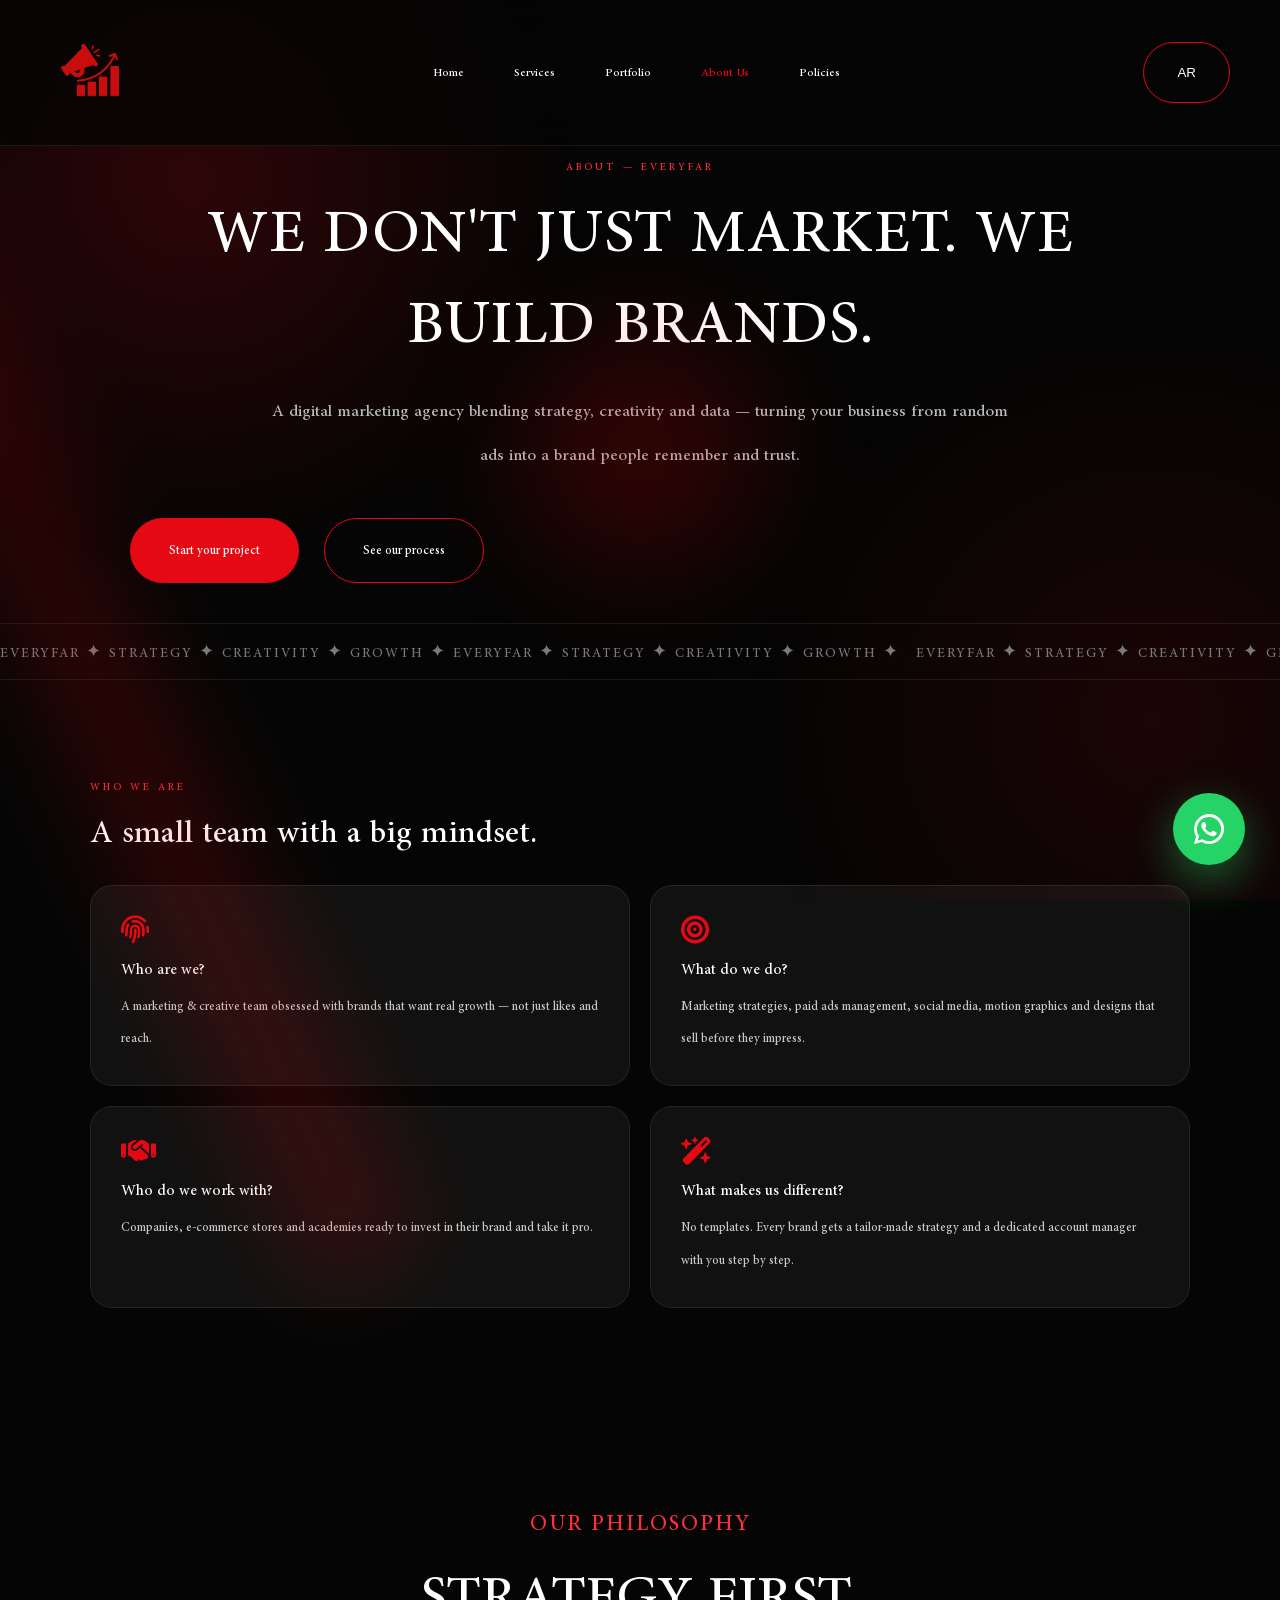
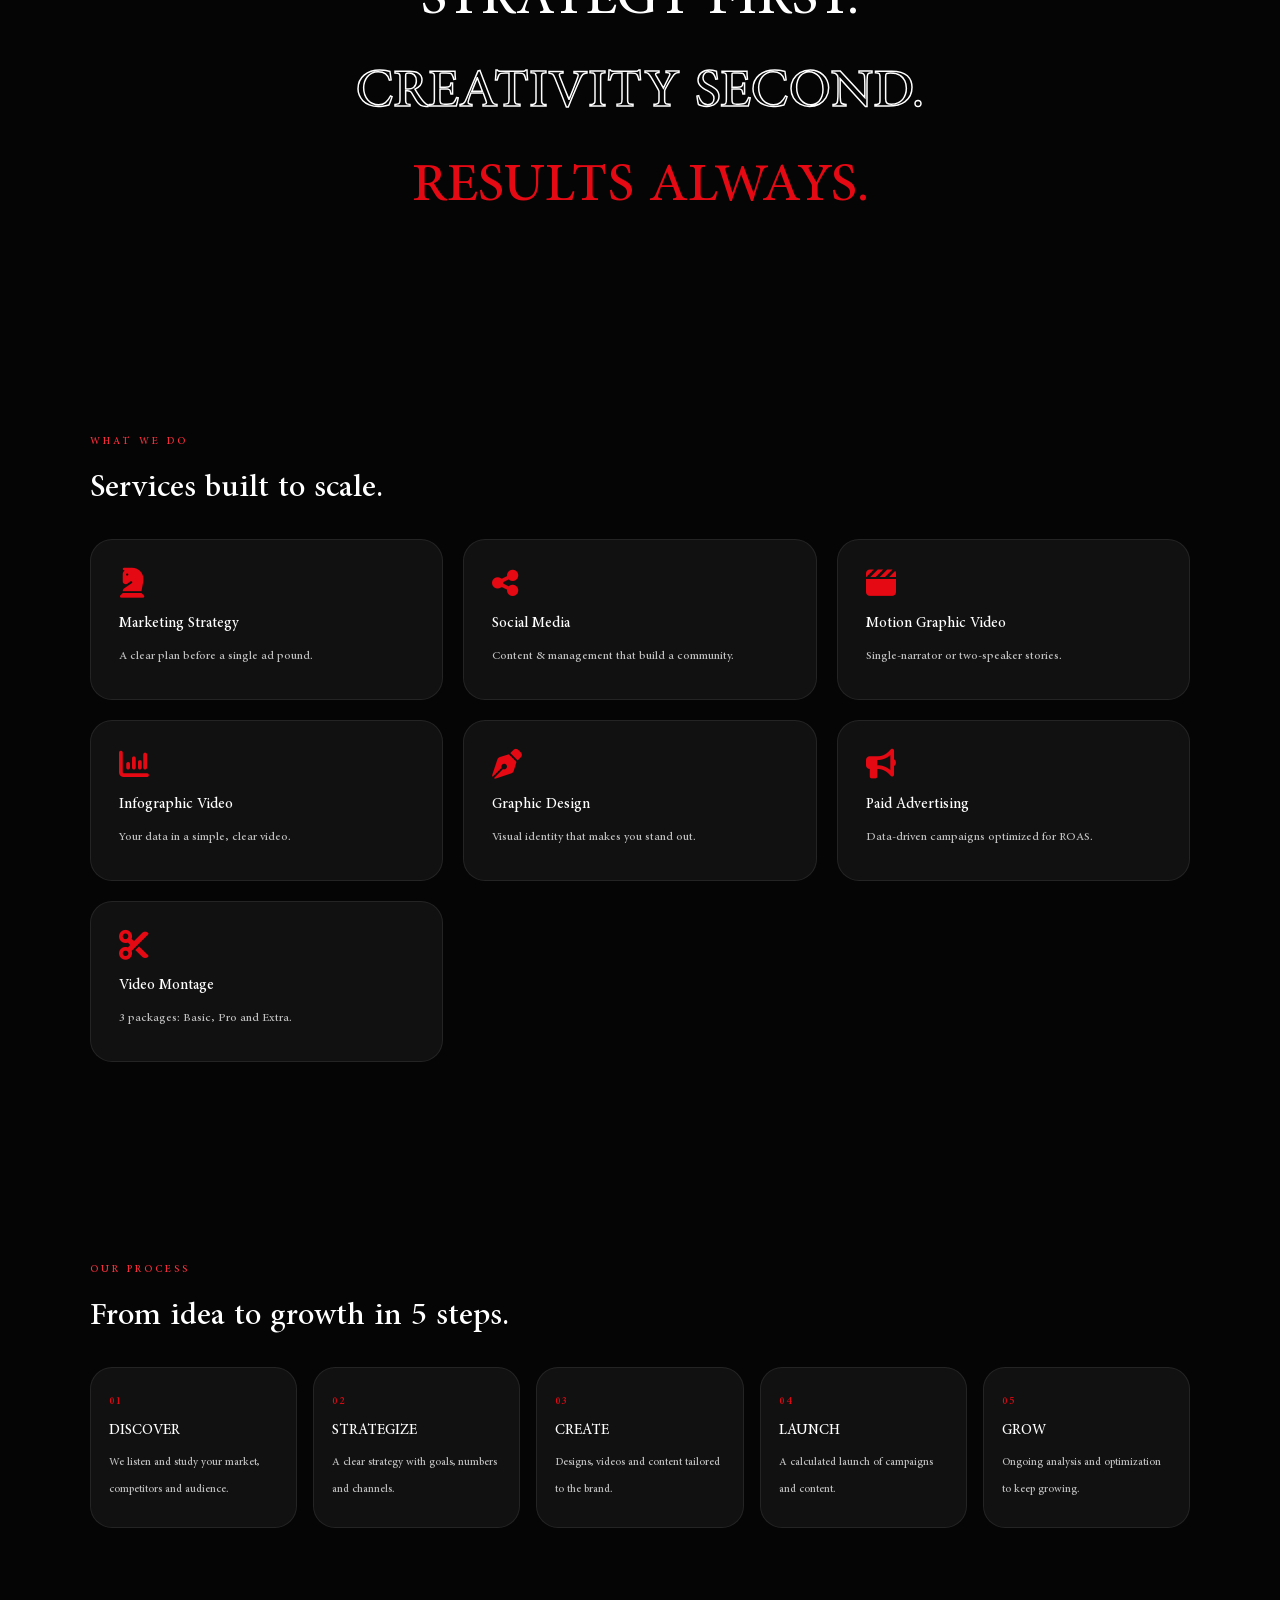
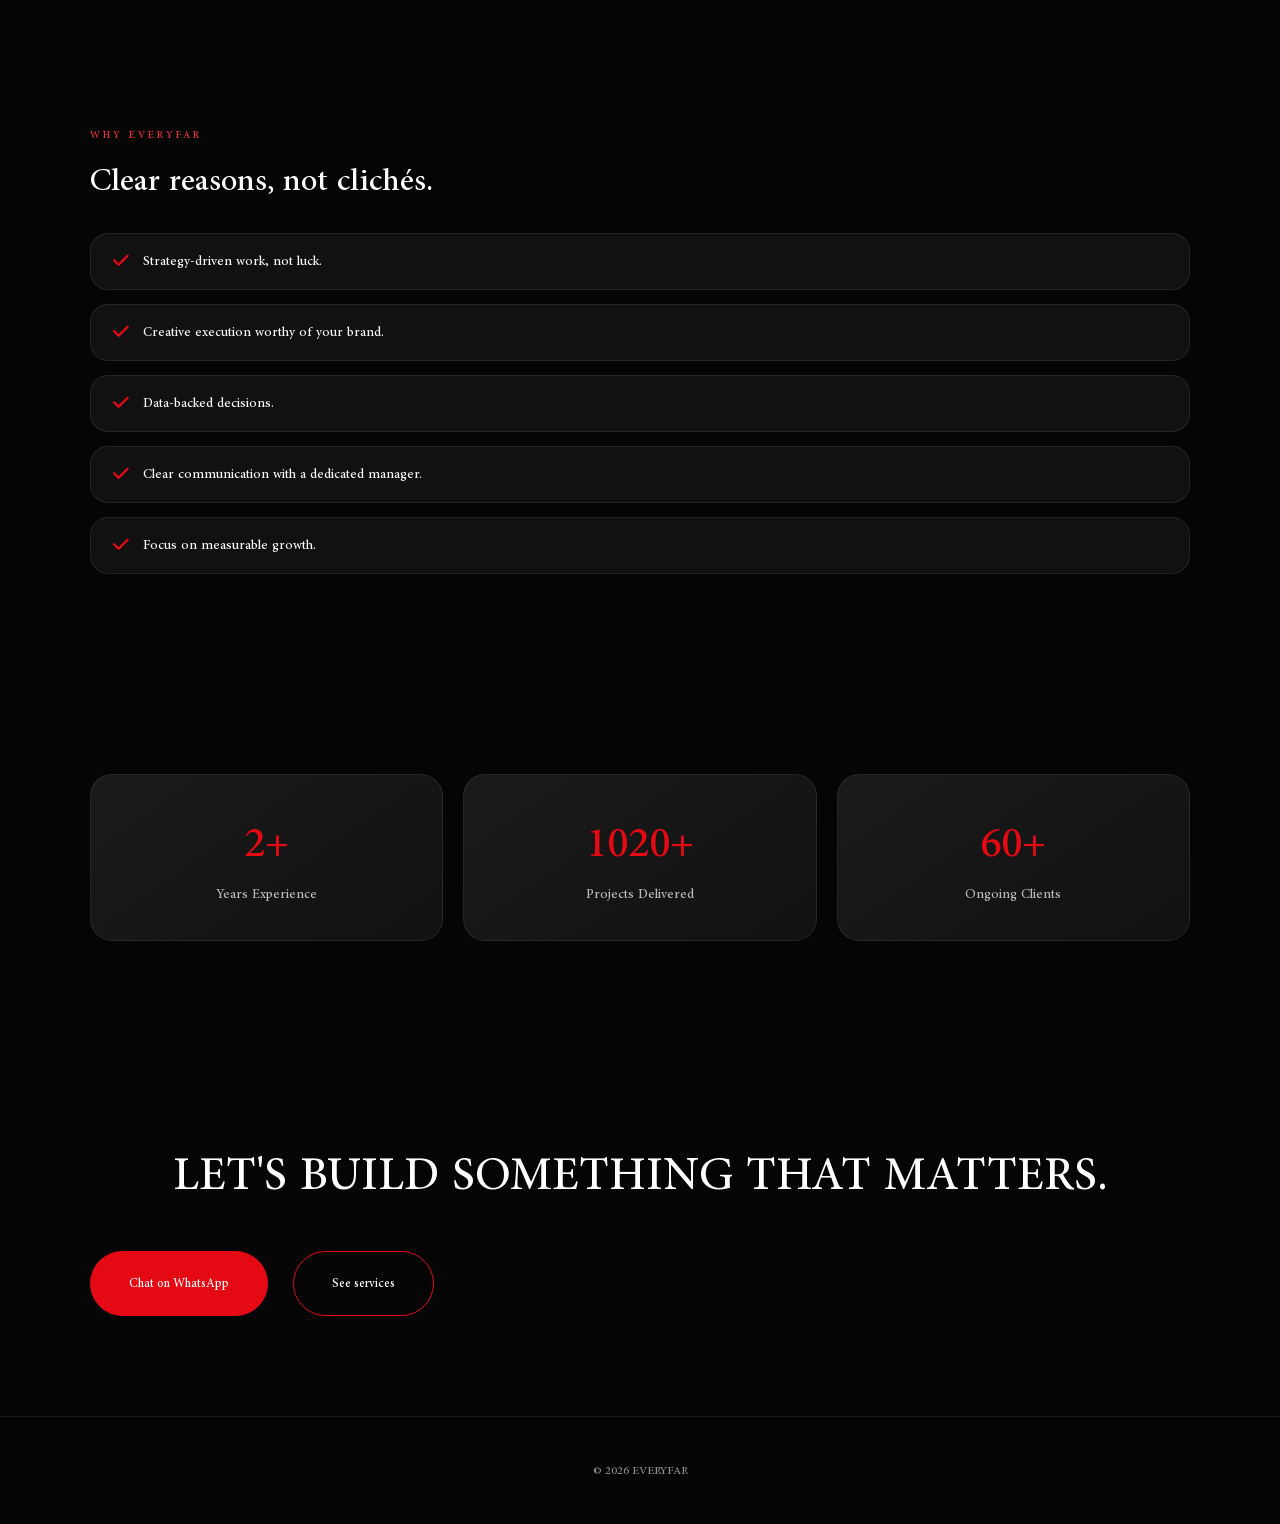
==== commit e97671da: "Add files via upload" ====
--- a/about.html
+++ b/about.html
@@ -3,6 +3,8 @@
 <head>
 <meta charset="UTF-8">
 <meta name="viewport" content="width=device-width, initial-scale=1.0">
+<link rel="icon" type="image/png" href="assets/images/logo.png">
+<link rel="apple-touch-icon" href="assets/images/logo.png">
 <title>About Us | EVERYFAR</title>
 <link rel="preconnect" href="https://fonts.googleapis.com">
 <link rel="stylesheet" href="css/style.css">
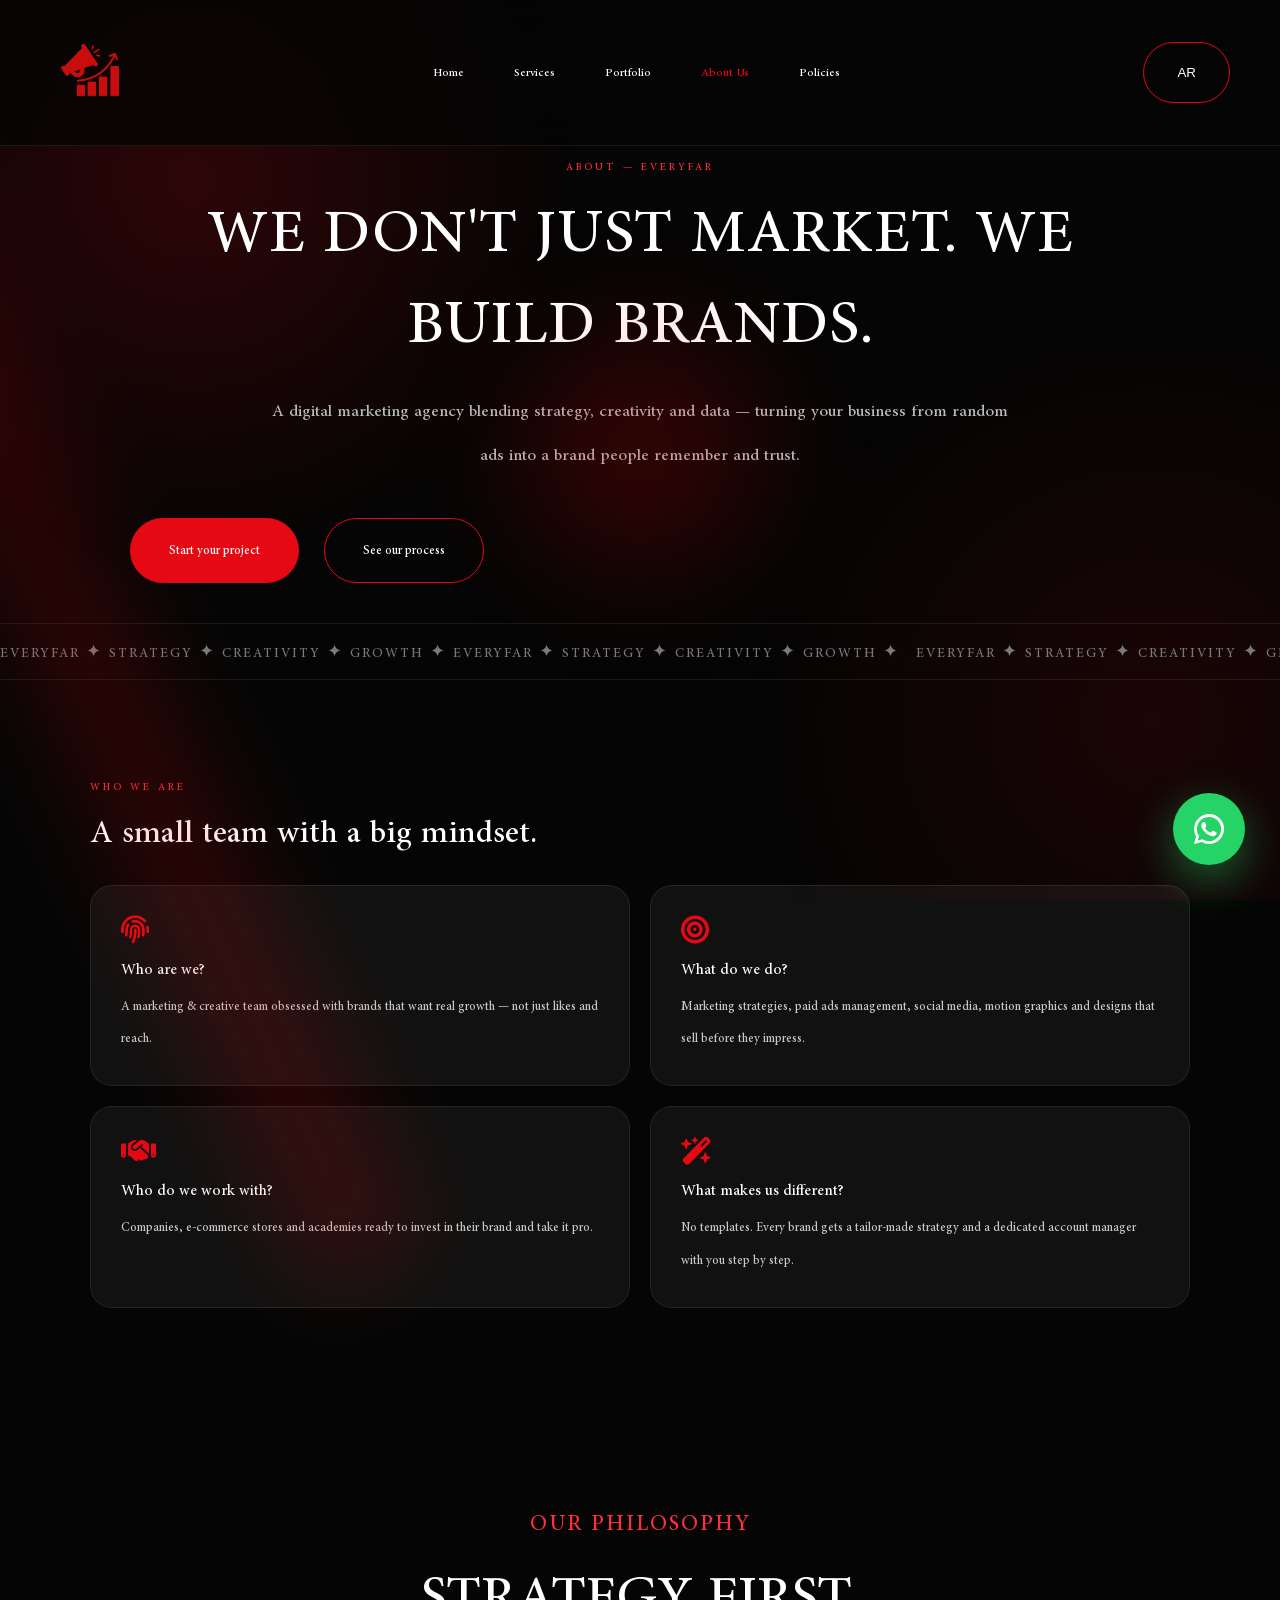
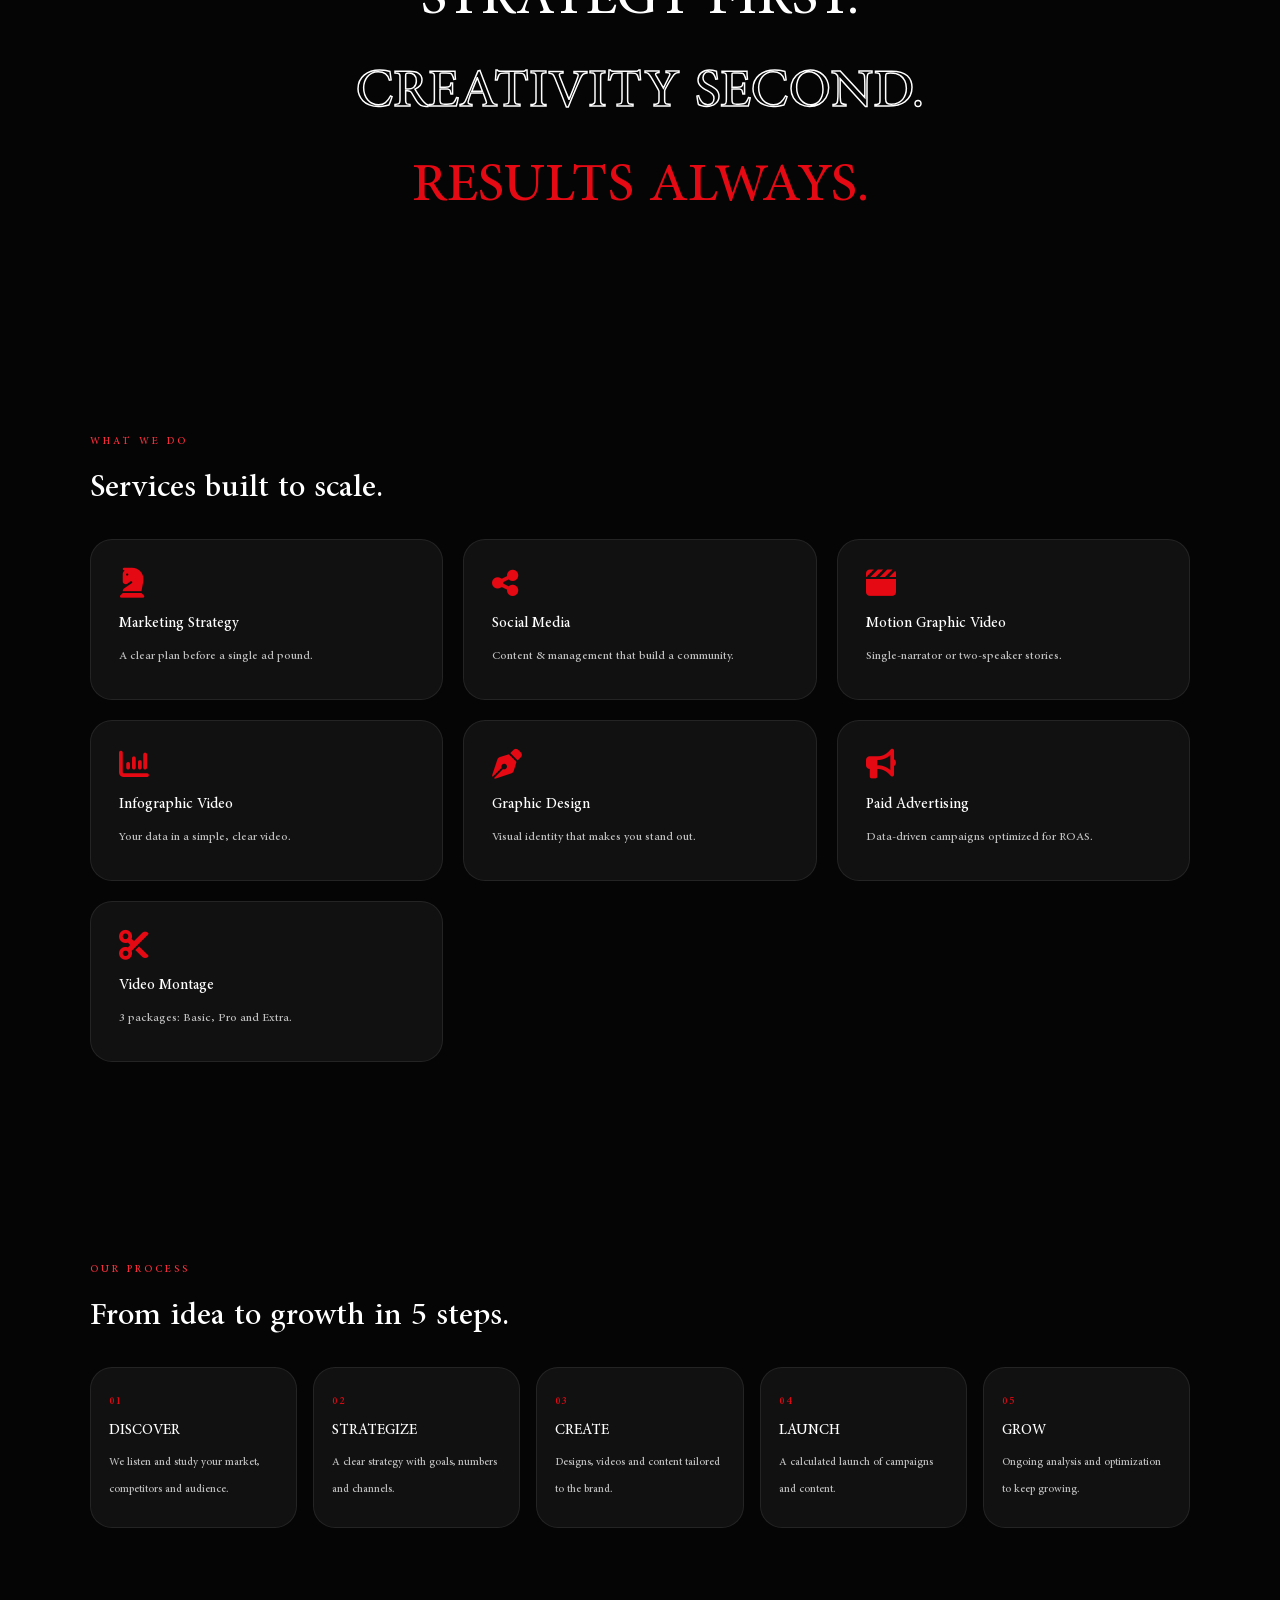
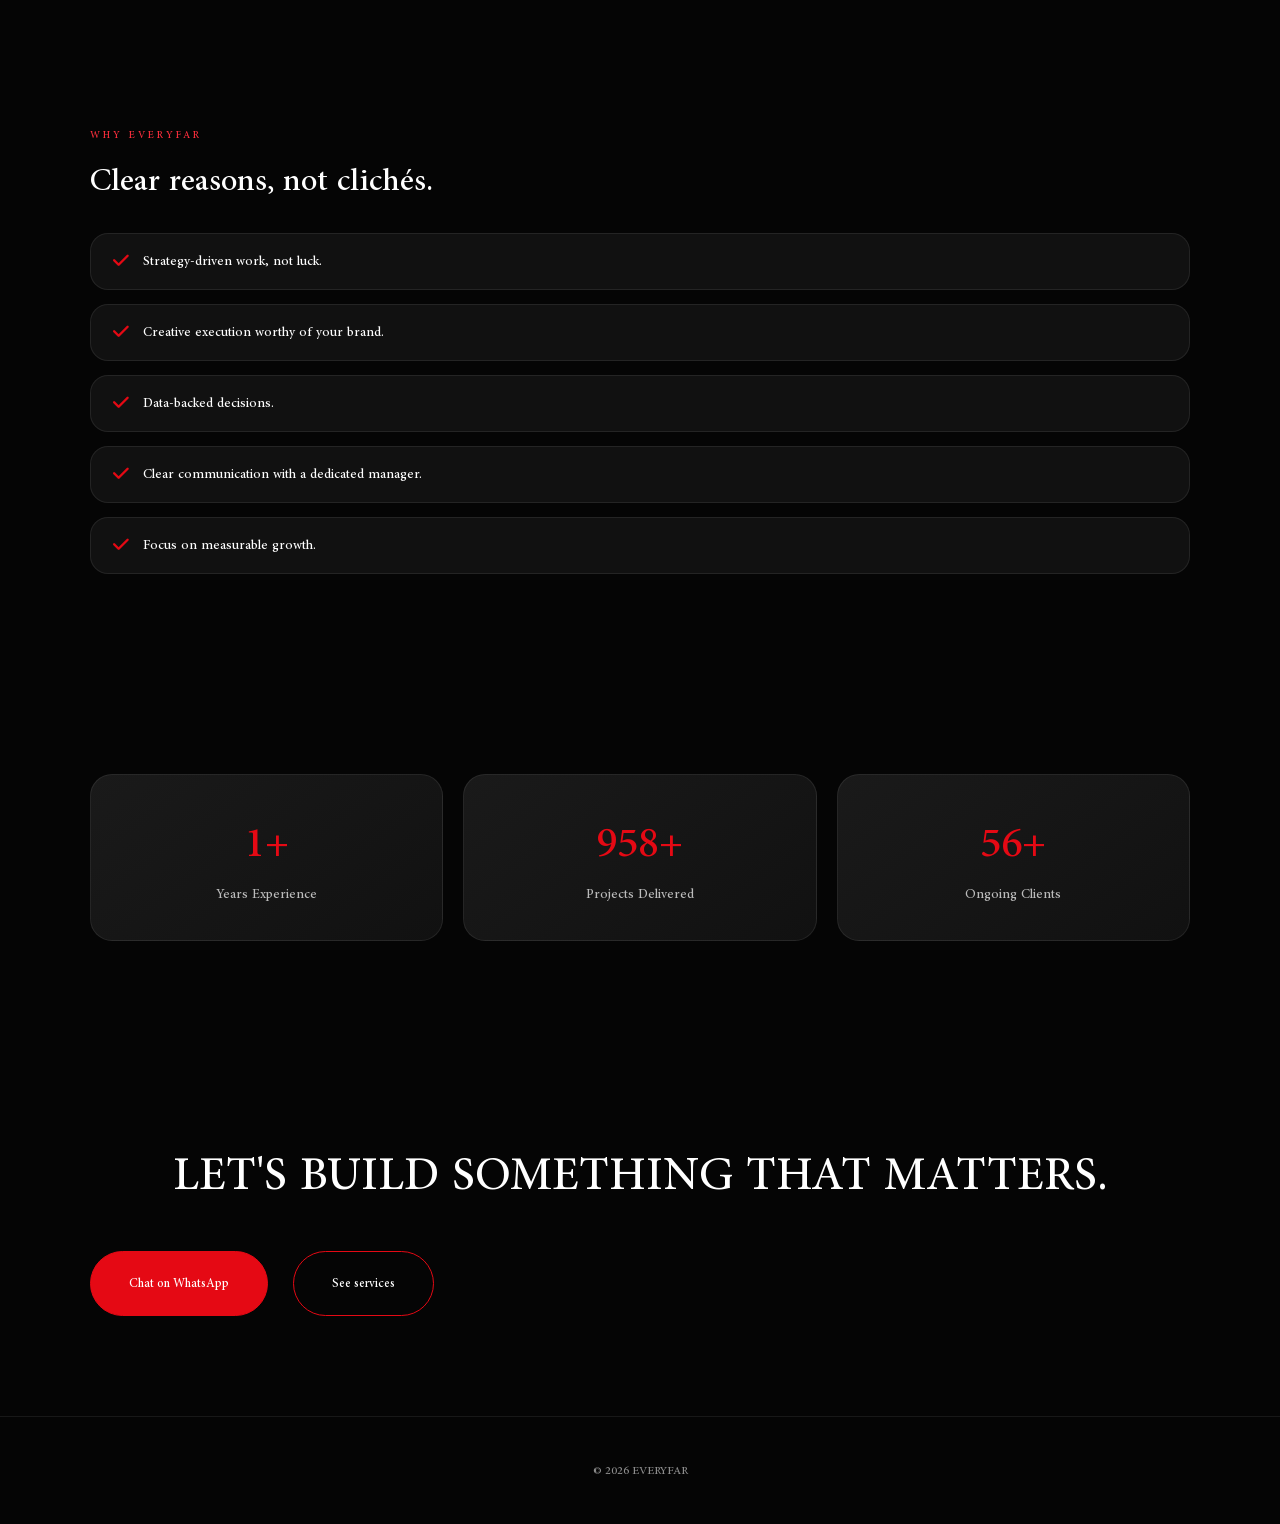
==== commit 59ccd730: "Add files via upload" ====
--- a/about.html
+++ b/about.html
@@ -5,17 +5,41 @@
 <meta name="viewport" content="width=device-width, initial-scale=1.0">
 <link rel="icon" type="image/png" href="assets/images/logo.png">
 <link rel="apple-touch-icon" href="assets/images/logo.png">
-<title>About Us | EVERYFAR</title>
+<link rel="manifest" href="site.webmanifest">
+<title>من نحن | EVERYFAR وكالة تسويق رقمي تبني براندات تنمو</title>
+<meta name="description" content="تعرف على EVERYFAR وكالة تسويق رقمي في مصر: نجمع بين الاستراتيجية والإبداع والداتا لبناء براندات للشركات والمتاجر الإلكترونية والأكاديميات. استراتيجية مخصصة ومدير حساب لمتابعتك.">
+<meta name="keywords" content="وكالة تسويق رقمي, شركة تسويق الكتروني, من نحن Everyfar, فريق تسويق, استراتيجية براند, ادارة سوشيال ميديا مصر">
+<meta name="author" content="EVERYFAR">
+<meta name="robots" content="index, follow, max-image-preview:large">
+<meta name="theme-color" content="#0b0b0f">
+<link rel="canonical" href="https://everyfar.vercel.app/about.html">
+<link rel="alternate" hreflang="ar" href="https://everyfar.vercel.app/about.html">
+<link rel="alternate" hreflang="x-default" href="https://everyfar.vercel.app/about.html">
+<meta property="og:type" content="profile">
+<meta property="og:site_name" content="EVERYFAR">
+<meta property="og:locale" content="ar_EG">
+<meta property="og:url" content="https://everyfar.vercel.app/about.html">
+<meta property="og:title" content="من نحن | EVERYFAR - مش بنسوق بس بنبني براندات">
+<meta property="og:description" content="وكالة تسويق رقمي: استراتيجية أولا، إبداع ثانيا، نتائج دائما. للشركات والمتاجر والأكاديميات.">
+<meta property="og:image" content="https://everyfar.vercel.app/assets/images/logo.png">
+<meta name="twitter:card" content="summary_large_image">
+<meta name="twitter:title" content="من نحن | EVERYFAR وكالة تسويق رقمي">
+<meta name="twitter:description" content="فريق تسويق وإبداع يبني براندات تنمو بجد: استراتيجية، سوشيال ميديا، إعلانات وموشن.">
+<meta name="twitter:image" content="https://everyfar.vercel.app/assets/images/logo.png">
 <link rel="preconnect" href="https://fonts.googleapis.com">
+<link rel="preconnect" href="https://fonts.gstatic.com" crossorigin>
 <link rel="stylesheet" href="css/style.css">
 <link rel="stylesheet" href="https://cdnjs.cloudflare.com/ajax/libs/font-awesome/6.7.2/css/all.min.css">
+<script type="application/ld+json">
+{"@context":"https://schema.org","@type":"AboutPage","url":"https://everyfar.vercel.app/about.html","name":"من نحن | EVERYFAR","isPartOf":{"@type":"WebSite","url":"https://everyfar.vercel.app/","name":"EVERYFAR"},"about":{"@type":"ProfessionalService","name":"EVERYFAR","url":"https://everyfar.vercel.app/","logo":"https://everyfar.vercel.app/assets/images/logo.png"},"inLanguage":"ar"}
+</script>
 </head>
 <body>
 
 <header>
 <nav>
 <div class="logo">
-<a href="index.html"><img src="assets/images/logo.png" alt="EVERYFAR Logo"></a>
+<a href="index.html"><img src="assets/images/logo.png" alt="EVERYFAR وكالة تسويق رقمي في مصر - لوجو"></a>
 </div>
 <ul id="navList">
 <li><a href="index.html" data-ar="الرئيسية" data-en="Home">الرئيسية</a></li>
